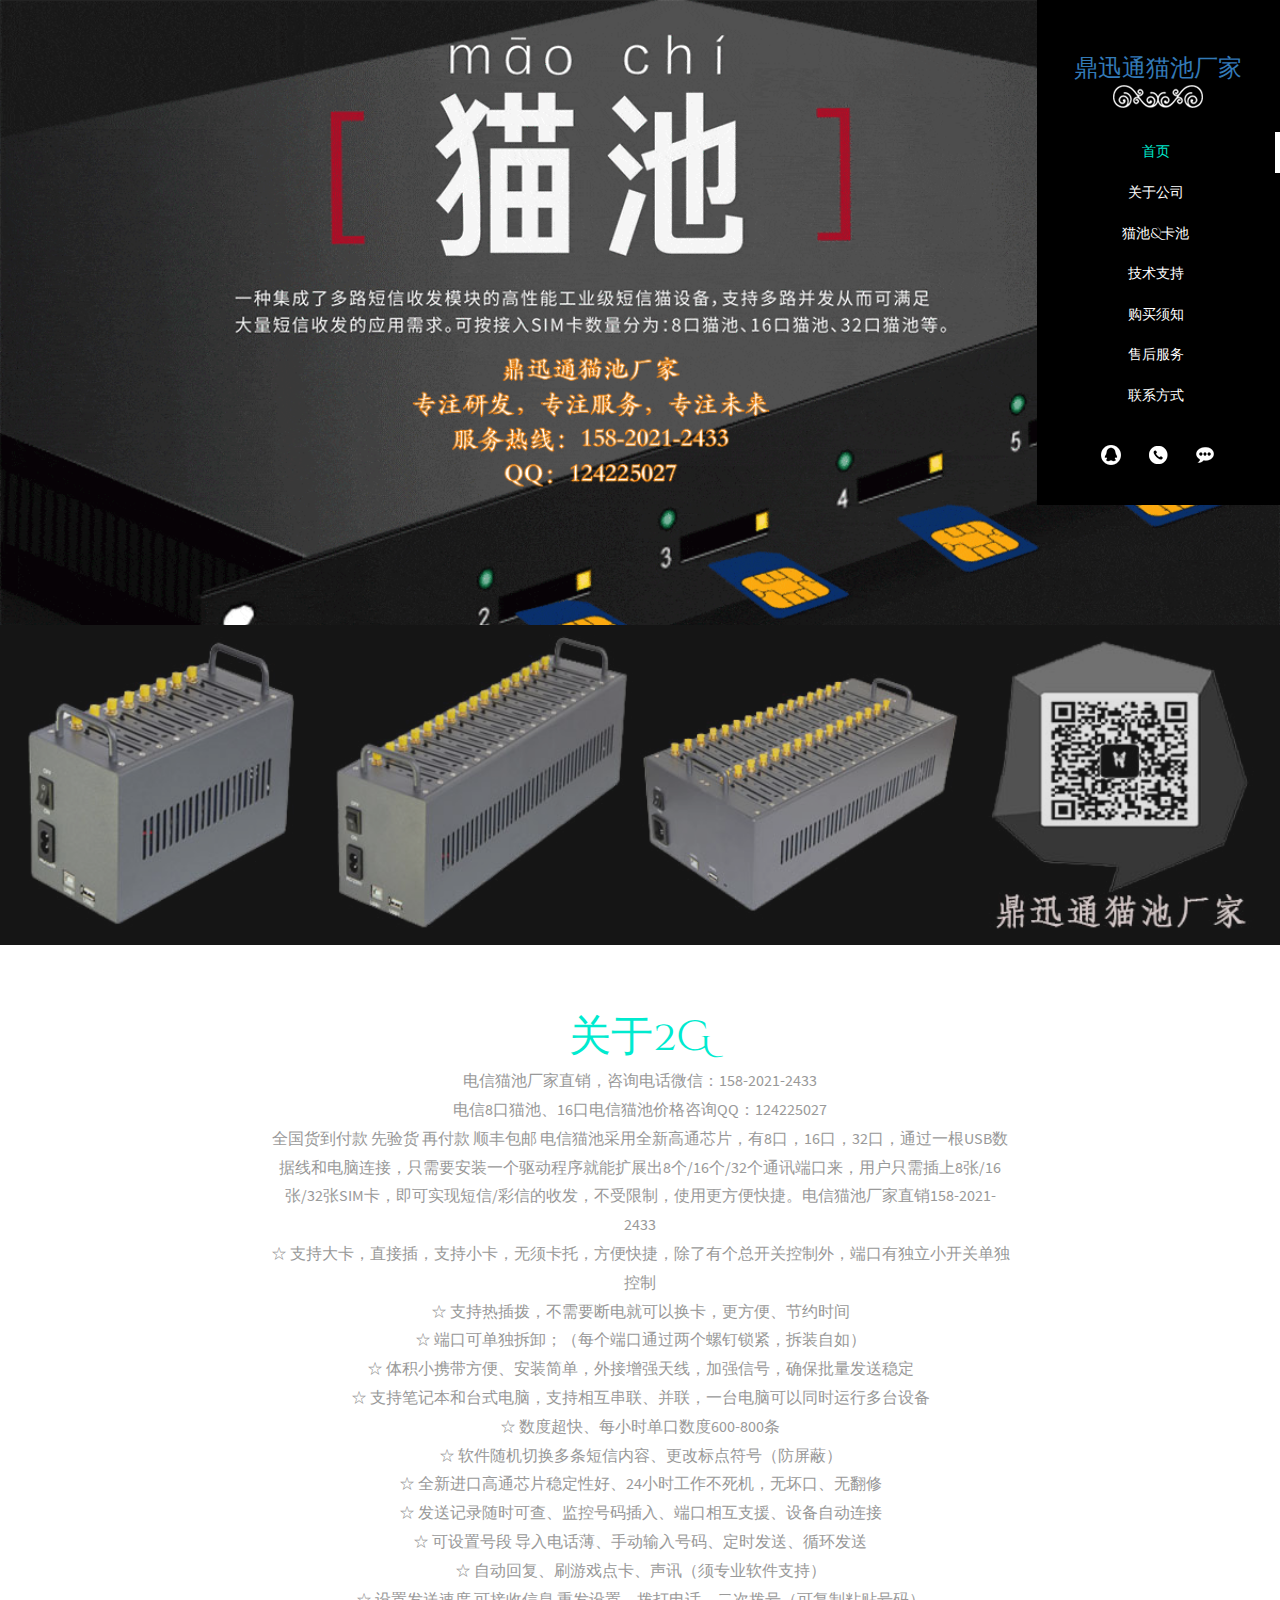
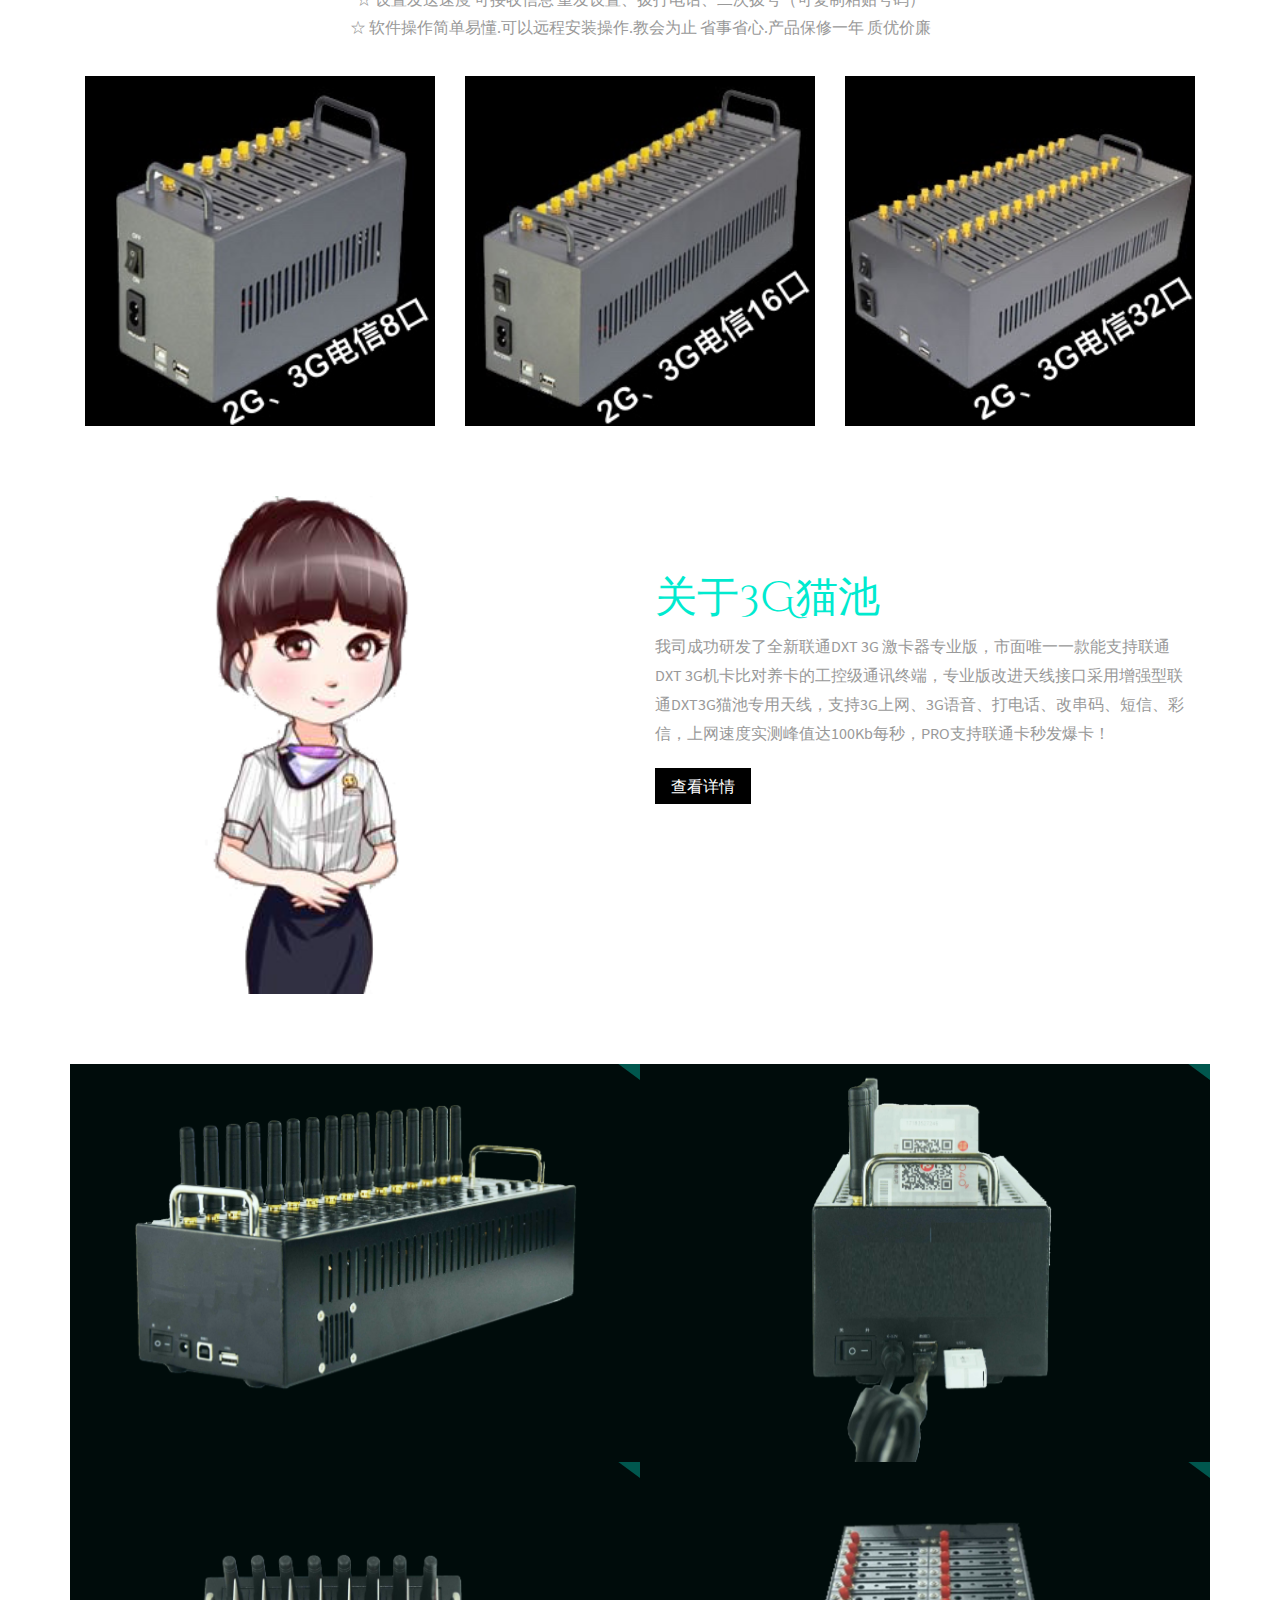
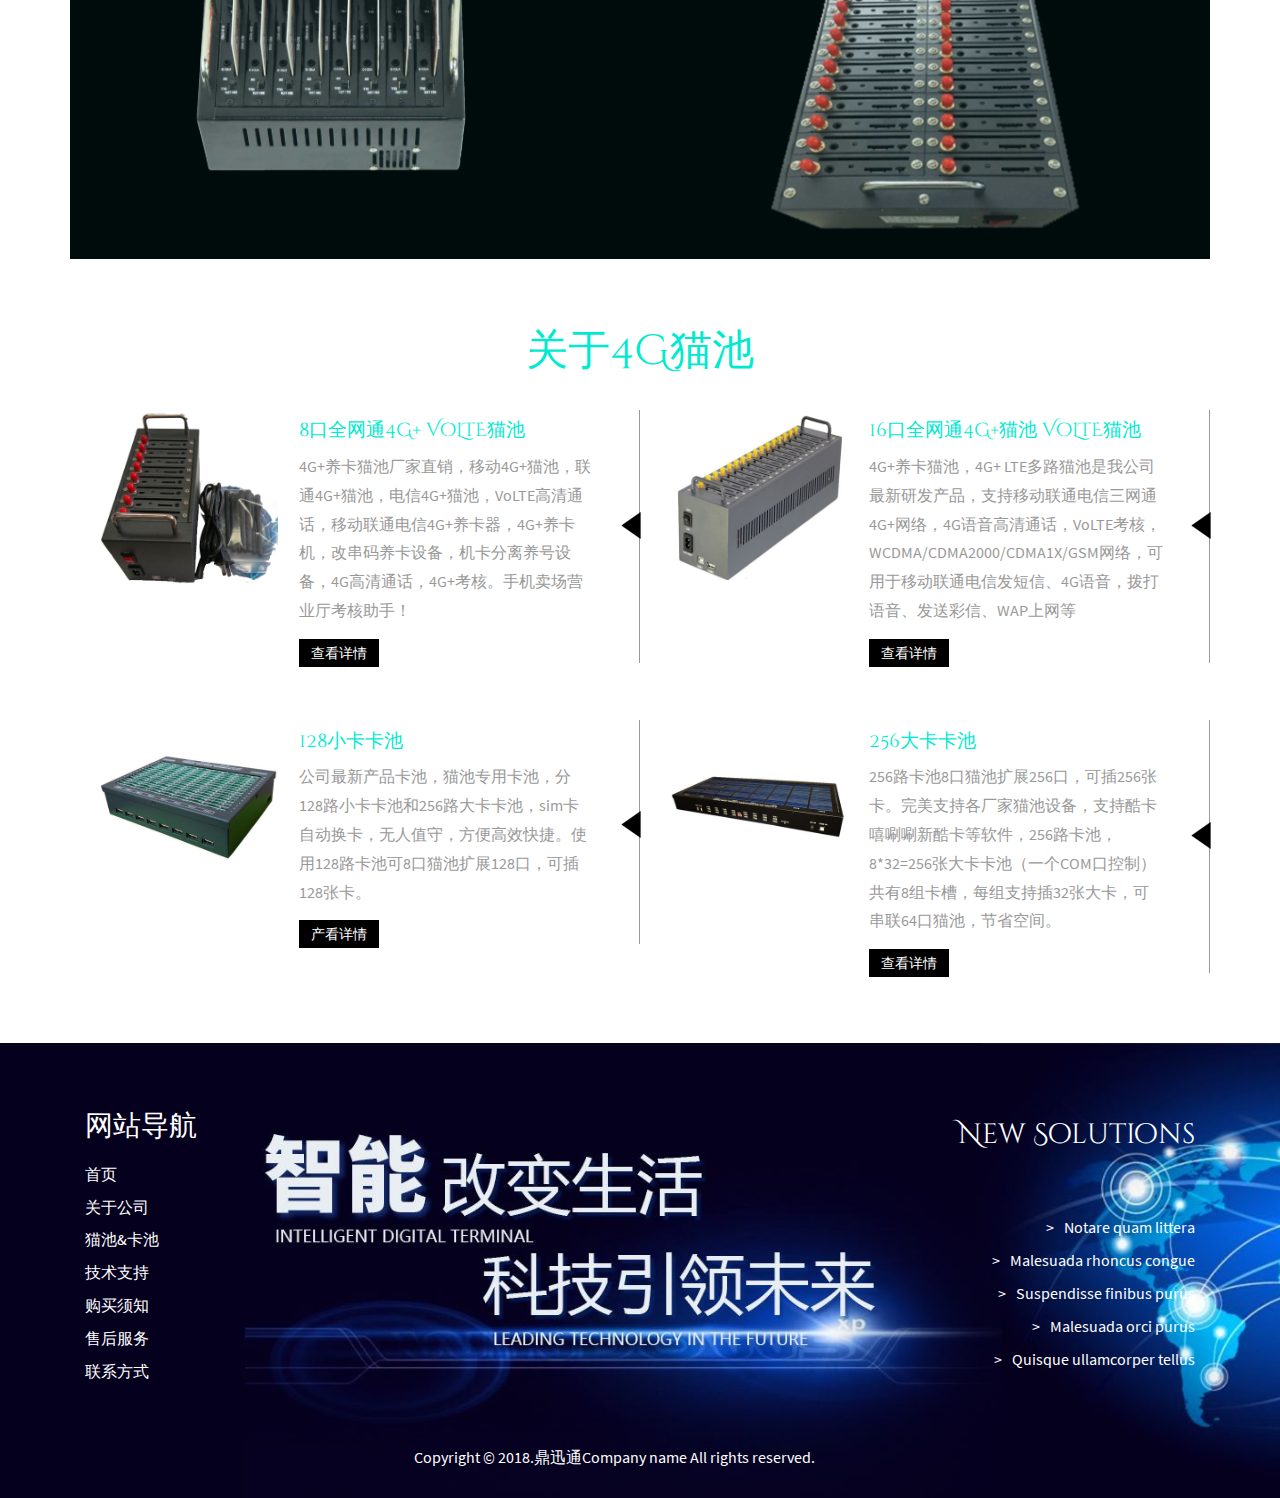
==== index.html @ 61b16454 "first commit" ====
<!DOCTYPE html>
<html>
<head>
<title>鼎迅通-首页</title>
<link rel="shortcut icon" href="images/cat.png" type="image/x-icon" />
<link href="css/bootstrap.css" type="text/css" rel="stylesheet" media="all">
<link href="css/style.css" type="text/css" rel="stylesheet" media="all">
<!--Custom-Theme-files-->
<meta name="viewport" content="width=device-width, initial-scale=1">
<meta http-equiv="Content-Type" content="text/html; charset=utf-8" />
<meta name="keywords" content="Charm Responsive web template, Bootstrap Web Templates, Flat Web Templates, Android Compatible web template, 
	Smartphone Compatible web template, free webdesigns for Nokia, Samsung, LG, SonyEricsson, Motorola web design" />
<script type="application/x-javascript"> addEventListener("load", function() { setTimeout(hideURLbar, 0); }, false); function hideURLbar(){ window.scrollTo(0,1); } </script>
<!--//Custom-Theme-files-->
<!--js-->
<script src="js/jquery-1.11.1.min.js"></script> 
<!--//js-->
<!--start-smoth-scrolling-->
<script type="text/javascript" src="js/move-top.js"></script>
<script type="text/javascript" src="js/easing.js"></script>
<script type="text/javascript">
			jQuery(document).ready(function($) {
				$(".scroll").click(function(event){		
					event.preventDefault();
					$('html,body').animate({scrollTop:$(this.hash).offset().top},1000);
				});
			});
		</script>
<!--start-smoth-scrolling-->
</head>
<body>
	<!--banner-starts-->
	<div class="banner" id="home">
		<!--header-->		
		<div class="header">
				<div class="logo">
					<h3><a href="index.html">鼎迅通猫池厂家<br><img src="images/d.png" alt="" /></a></h3>
					
				</div>
				<div class="navigation">
					<span class="menu"></span> 
					<ul class="navig">
						<li class="active"><a href="index.html"  class="active">首页</a></li>
						<li><a href="about.html">关于公司</a></li>
						<li><a href="modem2g.html">猫池&卡池</a></li>
						<li><a href="skill.html">技术支持</a></li>
						<li><a href="buy.html">购买须知</a></li>
						<li><a href="sales.html">售后服务</a></li>
						<li><a href="contact.html">联系方式</a></li>
					</ul>
				</div>
				<div class="clearfix"></div>
				<div class="social">
					<ul>
						<li><a href="http://wpa.qq.com/msgrd?v=3&uin=124225027&site=qq&menu=yes"><span class="fb"></span></a></li>
						<li><a href="tel:15820212433"><span class="twit"></span></a></li>
						<li><a href="sms:15820212433"><span class="google"></span></a></li>
					</ul>
				</div>
		</div>
		<!--//header-->
	</div>
	<!--banner-starts-->
	<!--script-for-menu-->
		<script>
			$("span.menu").click(function(){
				$(" ul.navig").slideToggle("slow" , function(){
				});
			});
		</script>
	<!--script-for-menu-->
	<!--bnr-starts-->
	<div class="bnr grid">
		<div class="col-md-3 bnr-left">
			<figure class="effect-oscar">
				<img src="images/b1.jpg" alt=""/>
				<figcaption>
					<h3>移动联通8口猫池</h3>
					<p>DXT猫池 8口猫池是我公司自主发产品，采用全新MTK芯片模块，质量超稳定，无坏口，零返修，可7*24小时全天候工作，支持移动联通2G/3G/4G卡，支持改串码功能，完美支持酷卡嘻唰唰叮叮摩卡等自消费sp业务软件。可用于移动联通收发短信、拨打语音、发送彩信、WAP上网、改串码等功能，刷钻，注册小号，接发验证码，网间通话等首先设备。支持卡池自动换卡。</p>
				</figcaption>			
			</figure>
		</div> 
		<div class="col-md-3 bnr-left">
			<figure class="effect-oscar">
				<img src="images/b6.jpg" alt=""/>
				<figcaption>
					<h3>移动联通16口猫池</h3>
					<p>DXT猫池 16口猫池是我公司自主发产品，采用全新MTK芯片模块，质量超稳定，无坏口，零返修，可7*24小时全天候工作，支持移动联通2G/3G/4G卡，支持改串码功能，完美支持酷卡嘻唰唰叮叮摩卡等自消费sp业务软件。可用于移动联通收发短信、拨打语音、发送彩信、WAP上网、改串码等功能，刷钻，注册小号，接发验证码，网间通话等首先设备。支持卡池自动换卡。</p>
				</figcaption>			
			</figure>
		</div>
		<div class="col-md-3 bnr-left">
			<figure class="effect-oscar">
				<img src="images/b3.jpg" alt=""/>
				<figcaption>
					<h3>移动联通32口猫池</h3>
					<p>DXT猫池 32口猫池是我公司自主发产品，采用全新MTK芯片模块，质量超稳定，无坏口，零返修，可7*24小时全天候工作，支持移动联通2G/3G/4G卡，支持改串码功能，完美支持酷卡嘻唰唰叮叮摩卡等自消费sp业务软件。可用于移动联通收发短信、拨打语音、发送彩信、WAP上网、改串码等功能，刷钻，注册小号，接发验证码，网间通话等首先设备。支持卡池自动换卡。</p>
				</figcaption>			
			</figure>
		</div>
		<div class="col-md-3 bnr-left">
			<figure class="effect-oscar">
				<img src="images/b5.jpg" alt=""/>
				<figcaption>
					<h3>鼎迅通猫池厂家</h3>
					<p>QQ：124225027 <br>
						phone：158-2021-2433（微信同号）
					</p>
				</figcaption>			
			</figure>
		</div>
		<div class="clearfix"></div>
	</div>
	<!--bnr-end-->
	<!--welcome-starts-->
	<div class="welcome">
		<div class="container">
			<div class="welcomr-top heading">
				<h2>关于2G</h2>
				<p>    电信猫池厂家直销，咨询电话微信：158-2021-2433   <br>
				电信8口猫池、16口电信猫池价格咨询QQ：124225027 <br>
				全国货到付款 先验货 再付款 顺丰包邮

				电信猫池采用全新高通芯片，有8口，16口，32口，通过一根USB数据线和电脑连接，只需要安装一个驱动程序就能扩展出8个/16个/32个通讯端口来，用户只需插上8张/16张/32张SIM卡，即可实现短信/彩信的收发，不受限制，使用更方便快捷。电信猫池厂家直销158-2021-2433 <br>

				☆ 支持大卡，直接插，支持小卡，无须卡托，方便快捷，除了有个总开关控制外，端口有独立小开关单独控制<br>
				☆ 支持热插拨，不需要断电就可以换卡，更方便、节约时间<br>

				☆ 端口可单独拆卸；（每个端口通过两个螺钉锁紧，拆装自如）<br>

				☆ 体积小携带方便、安装简单，外接增强天线，加强信号，确保批量发送稳定<br>

				☆ 支持笔记本和台式电脑，支持相互串联、并联，一台电脑可以同时运行多台设备<br>

				☆ 数度超快、每小时单口数度600-800条<br>

				☆ 软件随机切换多条短信内容、更改标点符号（防屏蔽）<br>

				☆ 全新进口高通芯片稳定性好、24小时工作不死机，无坏口、无翻修<br>

				☆ 发送记录随时可查、监控号码插入、端口相互支援、设备自动连接<br>

				☆ 可设置号段 导入电话薄、手动输入号码、定时发送、循环发送<br>

				☆ 自动回复、刷游戏点卡、声讯（须专业软件支持）<br>

				☆ 设置发送速度 可接收信息 重发设置、拨打电话、二次拨号（可复制粘贴号码）<br>

				☆ 软件操作简单易懂.可以远程安装操作.教会为止 省事省心.产品保修一年 质优价廉</p>
			</div>
			<div class="welcomr-bottom">
				<div class="col-md-4 welcome-left">
					<a href="modem2g.html" class="mask"><img class="zoom-img" src="images/w4.jpg" title="name" alt="" /></a>
				</div> 
				<div class="col-md-4 welcome-left">
					<a href="modem2g.html" class="mask"><img class="zoom-img" src="images/w2.jpg" title="name" alt="" /></a>
				</div>
				<div class="col-md-4 welcome-left">
					<a href="modem2g.html" class="mask"><img class="zoom-img" src="images/w3.jpg" title="name" alt="" /></a>
				</div>
				<div class="clearfix"></div>
			</div>
		</div>
	</div>
	<!--welcome-starts-->
	<div class="copyrights">Collect from <a href="http://www.cssmoban.com/" >企业网站模板</a></div>
	<!--fashion-starts-->
	<div class="fashion">
		<div class="container">
			<div class="fashion-top">
				<div class="col-md-6 fashion-left">
					<img src="images/g4.png" alt=""/>
				</div>
				<div class="col-md-6 fashion-right heading">
					<h3>关于3G猫池</h3>
					<p>我司成功研发了全新联通DXT 3G 激卡器专业版，市面唯一一款能支持联通DXT 3G机卡比对养卡的工控级通讯终端，专业版改进天线接口采用增强型联通DXT3G猫池专用天线，支持3G上网、3G语音、打电话、改串码、短信、彩信，上网速度实测峰值达100Kb每秒，PRO支持联通卡秒发爆卡！</p>
					<div class="f-btn">
						<a href="modem3g.html">查看详情</a>
					</div>
				</div>
				<div class="clearfix"></div>
			</div>
		</div>
	</div>
	<!--fashion-starts-->
	<!--profile-starts-->
	<div class="profile">
		<div class="container">
			<div class="profile-top grid">
				<div class="profile-one grid">
					<div class="col-md-6 profile-left">
						<a href="images/p1.jpg" rel="title" class="b-link-stripe b-animate-go  thickbox">
							<figure class="effect-apollo">				
								<img src="images/p1.jpg" alt="" />									
							<figcaption>
							</figcaption>									
							</figure>
						</a>
					</div>
					<div class="col-md-6 profile-left">
						<a href="images/p2.jpg" rel="title" class="b-link-stripe b-animate-go  thickbox">
							<figure class="effect-apollo">				
								<img src="images/p2.jpg" alt="" />		
							<figcaption>	
							</figcaption>									
							</figure>
						</a>
					</div>
					<div class="clearfix"></div>
				</div>
				<div class="profile-one">
					<div class="col-md-6 profile-left">
						<a href="images/p3.jpg" rel="title" class="b-link-stripe b-animate-go  thickbox">
							<figure class="effect-apollo">				
								<img src="images/p3.jpg" alt="" />		
							<figcaption>	
							</figcaption>									
							</figure>
						</a>
					</div>
					<div class="col-md-6 profile-left">
						<a href="images/p4.jpg" rel="title" class="b-link-stripe b-animate-go  thickbox">
							<figure class="effect-apollo">				
								<img src="images/p4.jpg" alt="" />		
							<figcaption>	
							</figcaption>									
							</figure>
						</a>
					</div>
					<div class="clearfix"></div>
				</div>
			</div>
		</div>
	</div>
	<!--profile-starts-->
	<!--gallery-end-->
	<script src="js/jquery.chocolat.js"></script>
		<link rel="stylesheet" href="css/chocolat.css" type="text/css" media="screen">
		<!--light-box-files -->
		<script type="text/javascript">
		$(function() {
			$('.profile-left a').Chocolat();
		});
		</script>
	<!--top-starts-->
	<!--add-starts-->
	<div class="add">
		<div class="container">
			<div class="add-top heading">
				<h3>关于4G猫池</h3>
			</div>
			<div class="add-bottom">
				<div class="add-one">
					<div class="col-md-6 add-left">
						<div class="ad-left">
							<a href="modem4g.html"><img src="images/add1.jpg" alt="" /></a>
						</div>
						<div class="ad-right">
							<a href="modem4g.html"><h4>8口全网通4G+ VoLTE猫池</h4></a>
							<p>4G+养卡猫池厂家直销，移动4G+猫池，联通4G+猫池，电信4G+猫池，VoLTE高清通话，移动联通电信4G+养卡器，4G+养卡机，改串码养卡设备，机卡分离养号设备，4G高清通话，4G+考核。手机卖场营业厅考核助手！</p>
							<div class="ad-btn">
								<a href="modem4g.html">查看详情</a>
							</div>
							<span></span>
						</div>
						<div class="clearfix"></div>
					</div>
					<div class="col-md-6 add-left">
						<div class="ad-left">
							<a href="modem4g.html"><img src="images/add2.jpg" alt="" /></a>
						</div>
						<div class="ad-right">
							<a href="modem4g.html"><h4>16口全网通4G+猫池 VoLTE猫池</h4></a>
							<p>4G+养卡猫池，4G+ LTE多路猫池是我公司最新研发产品，支持移动联通电信三网通4G+网络，4G语音高清通话，VoLTE考核，WCDMA/CDMA2000/CDMA1X/GSM网络，可用于移动联通电信发短信、4G语音，拨打语音、发送彩信、WAP上网等</p>
							<div class="ad-btn">
								<a href="modem4g.html">查看详情</a>
							</div>
							<span></span>
						</div>
						<div class="clearfix"></div>
					</div>
					<div class="clearfix"></div>
				</div>
				<div class="add-two">
					<div class="col-md-6 add-left">
						<div class="ad-left">
							<a href="single.html"><img src="images/add3.jpg" alt="" /></a>
						</div>
						<div class="ad-right">
							<a href="single.html"><h4>128小卡卡池</h4></a>
							<p>公司最新产品卡池，猫池专用卡池，分128路小卡卡池和256路大卡卡池，sim卡自动换卡，无人值守，方便高效快捷。使用128路卡池可8口猫池扩展128口，可插128张卡。</p>
							<div class="ad-btn">
								<a href="single.html">产看详情</a>
							</div>
							<span></span>
						</div>
						<div class="clearfix"></div>
					</div>
					<div class="col-md-6 add-left">
						<div class="ad-left">
							<a href="single.html"><img src="images/add4.jpg" alt="" /></a>
						</div>
						<div class="ad-right">
							<a href="single.html"><h4>256大卡卡池</h4></a>
							<p>256路卡池8口猫池扩展256口，可插256张卡。完美支持各厂家猫池设备，支持酷卡嘻唰唰新酷卡等软件，256路卡池，8*32=256张大卡卡池（一个COM口控制）共有8组卡槽，每组支持插32张大卡，可串联64口猫池，节省空间。</p>
							<div class="ad-btn">
								<a href="single.html">查看详情</a>
							</div>
							<span></span>
						</div>
						<div class="clearfix"></div>
					</div>
					<div class="clearfix"></div>
				</div>
			</div>
		</div>
	</div>
	<!--add-end-->
	<!--footer-starts-->
	<div class="footer">
		<div class="container">
			<div class="footer-main">
				<div class="col-md-3 footer-left">
					<h4>网站导航</h4>
					<ul>
						<li><a href="index.html">首页</a></li>
						<li><a href="about.html">关于公司</a></li>
						<li><a href="modem2g.html">猫池&卡池</a></li>
						<li><a href="skill.html">技术支持</a></li>
						<li><a href="buy.html">购买须知</a></li>
						<li><a href="sales.html">售后服务</a></li>
						<li><a href="contact.html">联系方式</a></li>
					</ul>
				</div>
				<div class="col-md-9 footer-left  ft-right">
					<h4>New Solutions</h4>
					<ul>
						<li><a href="#"><span>> </span>Notare quam littera</a></li>
						<li><a href="#"><span>> </span>Malesuada rhoncus congue</a></li>
						<li><a href="#"><span>> </span>Suspendisse finibus purus</a></li>
						<li><a href="#"><span>> </span>Malesuada orci purus</a></li>
						<li><a href="#"><span>> </span>Quisque ullamcorper tellus</a></li>
					</ul>
				</div>
				<div class="clearfix"></div>
			</div>
			<div class="footer-text">
				<!-- <div class="col-md-6 ft-left">
					<form>
						<input type="text" value="Enter Your Email" onfocus="this.value = '';" onblur="if (this.value == '') {this.value = 'Enter Your Email';}">
						<input type="submit" value="Subscribe">
					</form>
				</div> -->
				<div class="col-md-8 ft-right">
					<p>Copyright &copy; 2018.鼎迅通Company name All rights reserved. </p>
				</div>
				<div class="clearfix"></div>
			</div>
		</div>
		<script type="text/javascript">
									$(document).ready(function() {
										/*
										var defaults = {
								  			containerID: 'toTop', // fading element id
											containerHoverID: 'toTopHover', // fading element hover id
											scrollSpeed: 1200,
											easingType: 'linear' 
								 		};
										*/
										
										$().UItoTop({ easingType: 'easeOutQuart' });
										
									});
								</script>
		<a href="#home" id="toTop" class="scroll" style="display: block;"> <span id="toTopHover" style="opacity: 1;"> </span></a>
	</div>
	<!--footer-end-->
</body>
</html>
---- css/style.css ----
body{
	margin:0;
	font-family: 'SourceSansPro-Regular';
}
@font-face {
    font-family: 'Niconne-Regular';
    src: url(../fonts/Niconne-Regular.ttf) format('truetype');
}
@font-face {
    font-family: 'CinzelDecorative-Regular';
    src: url(../fonts/CinzelDecorative-Regular.ttf) format('truetype');
}
@font-face {
    font-family: 'SourceSansPro-Regular';
    src: url(../fonts/SourceSansPro-Regular.ttf) format('truetype');
}
body a{
	transition: 0.5s all ease;
	-webkit-transition: 0.5s all ease;
	-moz-transition: 0.5s all ease;
	-o-transition: 0.5s all ease;
	-ms-transition: 0.5s all ease;
}
p{
	margin:0;
}
ul,label{
	margin:0;
	padding:0;
}
body a:hover{
	text-decoration:none;
}
/*--header-starts--*/
.header {
    width: 16%;
    text-align: center;
    float: right;
    background: #000;
    padding: 40px 0;
}
ul.navig {
    padding: 0;
    margin-top: 10%;
}
ul.navig li span {
	color: #fff;
	margin: 0 15px;
	font-size: 16px;
}
ul.navig li {
    display: block;
    padding: 14px 0;
	border-right: 5px solid #000;
}
ul.navig li:hover,ul.navig li.active{
	border-right: 5px solid #fff;
	transition: 0.5s all ease;
	-webkit-transition: 0.5s all ease;
	-moz-transition: 0.5s all ease;
	-o-transition: 0.5s all ease;
	-ms-transition: 0.5s all ease;
}
ul.navig li a {
    font-size: 1.07em;
    color: #fff;
    text-decoration: none;
	font-family: 'CinzelDecorative-Regular';
	display: block;
}
ul.navig li a:hover,ul.navig li a.active {
	color:#00eacf;
}
ul.navig li a:hover  ul.navig li a:after{
	display: block;
	color:#00eacf;
}
@media (max-width: 768px){
span.menu:before {
	content: url(../images/menu.png);
	cursor: pointer;	
	height:32px;
}
.header {
    padding: 20px 0px 0 0;
}
ul.navig li.plan:hover ul.sub-nav{
	display:none;
}
ul.navig {
	width: 11%;
	float: right;
	margin:0;
}
ul.navig{
	display:none;
}
ul.navig li {
	font-size: 12px;
	display:inline-block;
	width: 100%;
	margin:0;
}
ul.navig li a {
	width: 100%;
	font-weight: 600;
	display: block;
	color: rgba(64, 63, 69, 1);
}
span.menu {
	display: block;
	float: right;
	margin: 0px 0px 0 0;
}
ul.navig {
    margin-top: 6%;
    z-index: 999;
    position: absolute;
    width: 96%;
    text-align: center;
    left: 2%;
    background: rgba(255, 255, 255, 0.97);
}
.navigation {
    height: 0px;
    padding: 0px 0px 0em;
    margin: 11% 41% 0 0;
}
}
.social {
    margin-top: 35px;
    text-align: center;
}
.social ul{
	padding:0;
}
.social ul li{
	list-style:none;
	display:inline-block;
	margin: 0 12px;
}
.social ul li a span {
    background: url(../images/social.png) no-repeat;
    width: 20px;
    height: 20px;
    display: block;
}
.social ul li a span:hover{
    transform: rotatey(360deg);
    -webkit-transform: rotatey(360deg);
    -moz-transform: rotatey(360deg);
    -o-transform: rotatey(360deg);
    -ms-transform: rotatey(360deg);
    transition: 0.5s all ease;
    -webkit-transition: 0.5s all ease;
    -moz-transition: 0.5s all ease;
    -o-transition: 0.5s all ease;
    -ms-transition: 0.5s all ease;
}
.social ul li a span.fb{
	background-position:0px 0px;
}
.social ul li a span.twit{
	background-position:-20px 0px;
}
.social ul li a span.google{
	background-position:-40px 0px;
}
/*--header-end--*/
/*--banner-starts--*/
.banner{
	background:url(../images/bnr.gif) no-repeat 0px 0px;
	background-size:cover;
	-webkit-background-size:cover;
	-moz-background-size:cover;
	-o-background-size:cover;
	-ms-background-size:cover;
	min-height:770px;
}
.logo h1{
	margin:0;
}
.logo h1 a {
    font-size: 1.8em;
    color: #fff;
    font-family: 'Niconne-Regular';
	text-decoration:none;
}
.logo h1 a img {
    display: block;
    margin: 0 auto;
}
/*--banner-end--*/
/*--bnr-starts--*/
.bnr-left img{
	width:100%;
}
.bnr-left{
	padding:0;
}
/*---------------*/
/***** Oscar *****/
/*---------------*/
figure.effect-oscar {	
}
figure.effect-oscar img {
	opacity: 0.9;
	-webkit-transition: opacity 0.35s;
	transition: opacity 0.35s;
}
figure.effect-oscar figcaption {
    padding: 3em 2em;
    background: none;
    -webkit-transition: background-color 0.35s;
    transition: background-color 0.35s;
}
figure.effect-oscar figcaption::before {
	position: absolute;
	top: 30px;
	right: 30px;
	bottom: 30px;
	left: 30px;
	border: 1px solid #fff;
	content: '';
}
figure.effect-oscar h3 {
	margin: 0;
	-webkit-transition: -webkit-transform 0.35s;
	transition: transform 0.35s;
	-webkit-transform: translate3d(0,100%,0);
	transform: translate3d(0,100%,0);
	opacity: 0;
}
figure.effect-oscar figcaption::before,
figure.effect-oscar p {
	opacity: 0;
	-webkit-transition: opacity 0.35s, -webkit-transform 0.35s;
	transition: opacity 0.35s, transform 0.35s;
	-webkit-transform: scale(0);
	transform: scale(0);
}
figure.effect-oscar:hover h3 {
	-webkit-transform: translate3d(0,0,0);
	transform: translate3d(0,0,0);
	opacity: 1;
}
figure.effect-oscar:hover figcaption::before,
figure.effect-oscar:hover p {
	opacity: 1;
	-webkit-transform: scale(1);
	transform: scale(1);
}
figure.effect-oscar:hover figcaption {
	background-color: rgba(58,52,42,0);
}
figure.effect-oscar:hover img {
	opacity: 0.4;
}
/* Common style */
.grid figure {
	position: relative;
	float: left;
	overflow: hidden;
	background: rgba(0, 0, 0, 0.59);
	text-align: center;
	cursor: pointer;
}

.grid figure img {
	position: relative;
	display: block;
	min-height: 100%;
	max-width: 100%;
	opacity: 0.8;
}

.grid figure figcaption {
	padding: 2em;
	color: #fff;
	font-size: 1.25em;
	-webkit-backface-visibility: hidden;
	backface-visibility: hidden;
}

.grid figure figcaption::before,
.grid figure figcaption::after {
	
}

.grid figure figcaption,
.grid figure figcaption > a {
	position: absolute;
	top: 0;
	left: 0;
	width: 100%;
	height: 100%;
}
.copyrights{
	text-indent:-9999px;
	height:0;
	line-height:0;
	font-size:0;
	overflow:hidden;
}
/* Anchor will cover the whole item by default */
/* For some effects it will show as a button */
.grid figure figcaption > a {
	z-index: 1000;
	text-indent: 200%;
	white-space: nowrap;
	font-size: 0;
	opacity: 0;
}
.grid figure h3 {
    font-size: 1.5em;
    margin: 11% 0 0 0;
}
.grid figure h3 span {
	font-weight: 800;
}
.grid figure p {
    font-size: 16px;
    margin-top: 3px;
}
/*--bnr-end--*/
/*--welcome-starts--*/
.welcome {
    padding-top: 6em;
}
.welcomr-top{
	text-align:center;
}
.heading h3,.heading h2{
	font-size:3.2em;
	color:#00eacf;
	margin:0;
	font-family: 'CinzelDecorative-Regular';
}
.welcomr-top p,.services-top  p,.blog-top p {
    font-size: 16px;
    line-height: 1.8em;
    margin: 10px auto 0;
    width: 70%;
    color: #999;
}
.welcomr-bottom{
	margin-top:4%;
}
.welcome-left img{
	width:100%;
}
img.zoom-img {
    -webkit-transform: scale(1, 1);
    -webkit-transition-timing-function: ease-out;
    -webkit-transition-duration: 250ms;
    -moz-transform: scale(1, 1);
    -moz-transition-timing-function: ease-out;
    -moz-transition-duration: 250ms;
}
img.zoom-img:hover {
    -webkit-transform: scale(1.12);
    -webkit-transition-timing-function: ease-out;
    -webkit-transition-duration: 700ms;
    -moz-transform: scale(1.12);
    -moz-transition-timing-function: ease-out;
    -moz-transition-duration: 700ms;
    overflow: hidden;
	cursor:pointer;
}
a.mask {
	text-decoration: none;
	overflow: hidden;
	display: block;
}
/*--welcome-end--*/
/*--fashion-starts--*/
.fashion{
	padding:6em 0px;
}
.fashion-right p{
	font-size: 16px;
    line-height: 1.8em;
    margin-top: 10px;
    color: #999;
}
.f-btn{
	margin-top:28px;
}
.f-btn a {
    color: #fff;
    padding: 8px 16px;
    background: #000;
    font-size: 16px;
}
.f-btn a:hover{
	background:#00eacf;
}
.fashion-right{
    margin-top: 8%;
}
/*--fashion-end--*/
/*--profile-starts--*/
.profile-left{
	padding:0;
}
.profile-left img{
	width:100%;
}
/*-----------------*/
/***** Apollo *****/
/*-----------------*/
figure.effect-apollo {
	background: #00eacf;
}
figure.effect-apollo img {
	opacity: 0.95;
	-webkit-transition: opacity 0.35s, -webkit-transform 0.35s;
	transition: opacity 0.35s, transform 0.35s;
	-webkit-transform: scale3d(1.05,1.05,1);
	transform: scale3d(1.05,1.05,1);
}
figure.effect-apollo figcaption::before {
	position: absolute;
	top: 0;
	left: 0;
	width: 100%;
	height: 100%;
	background: rgba(0, 234, 207, 0.34);
	content: '';
	-webkit-transition: -webkit-transform 0.6s;
	transition: transform 0.6s;
	-webkit-transform: scale3d(1.9,1.4,1) rotate3d(0,0,1,45deg) translate3d(0,-100%,0);
	transform: scale3d(1.9,1.4,1) rotate3d(0,0,1,45deg) translate3d(0,-100%,0);
}
figure.effect-apollo p {
	position: absolute;
	right: 0;
	bottom: 0;
	margin: 1em;
	padding: 0 1em;
	max-width: 150px;
	border-right: 4px solid #fff;
	text-align: right;
	opacity: 0;
	-webkit-transition: opacity 0.35s;
	transition: opacity 0.35s;
}
figure.effect-apollo h2 {
	text-align: left;
}
figure.effect-apollo:hover img {
	opacity: 0.6;
	-webkit-transform: scale3d(1,1,1);
	transform: scale3d(1,1,1);
}
figure.effect-apollo:hover figcaption::before {
	-webkit-transform: scale3d(1.9,1.4,1) rotate3d(0,0,1,45deg) translate3d(0,100%,0);
	transform: scale3d(1.9,1.4,1) rotate3d(0,0,1,45deg) translate3d(0,100%,0);
}
figure.effect-apollo:hover p {
	opacity: 1;
	-webkit-transition-delay: 0.1s;
	transition-delay: 0.1s;
}
/*-----------------*/
/*--Common-style--*/
/* Anchor will cover the whole item by default */
/* For some effects it will show as a button */
.grid figure {
    position: relative;
    float: left;
    overflow: hidden;
    width: 100%;
    height: auto;
    text-align: center;
    cursor: pointer;
}
.grid {
    position: relative;
    clear: both;
    margin: 0 auto;
    list-style: none;
    text-align: center;
}
/*--profile-end--*/
/*--footer-starts--*/
.footer {
    background: url(../images/f-banner.jpg) no-repeat;
    background-size:cover;
	-webkit-background-size:cover;
	-moz-background-size:cover;
	-o-background-size:cover;
	-ms-background-size:cover;
    min-height: 550px;
}
.ft-left{
	text-align:left;
}
.ft-right {
    text-align: right;
    margin-top: 8px;
}
.footer-text {
    margin-top: 8%;
}
.footer-main {
    margin-top: 8%;
}
.ft-left input[type="text"] {
    width: 70%;
    color: #fff;
    background: none;
    padding: 9px 10px;
    outline: none;
    border: 1px solid #fff;
    font-size: 12px;
}
.ft-left form input[type=submit] {
    color: #fff;
    padding: 7px 20px;
    font-size: 14px;
    cursor: pointer;
    border: 1px solid #00eacf;
    margin-left: 10px;
    outline: none;
    background: #00eacf;
}
.ft-left form input[type=submit]:hover {
    background: #fff;
    border: 1px double #fff;
    color: #00eacf;
    transition: 0.5s all ease;
    -webkit-transition: 0.5s all ease;
    -moz-transition: 0.5s all ease;
    -o-transition: 0.5s all ease;
    -ms-transition: 0.5s all ease;
}
.ft-right p{
	font-size:16px;
	color:#fff;
}
.ft-right p a{
	color:#fff;
}
.ft-right p a:hover{
	text-decoration:none;
	color:#00eacf;
}
.footer-left h4{
	font-size:2.1em;
    color: #fff;
    margin: 0;
    font-family: 'CinzelDecorative-Regular';
}
.footer-left ul {
    padding: 0;
    margin-top: 12%;
}
.footer-left ul li{
	list-style:none;
	margin-bottom:10px;
}
.footer-left ul li a {
    font-size: 16px;
    color: #fff;
}
.footer-left ul li a:hover{
	color: #00eacf;
}
.footer-left ul li a span{
	margin-right:7px;
}
.f-left{
	width:33.3%;
	float:left;
	padding:2px;
}
.flickr{
	background:#fff;
	margin-top:5%;
}
.f-left img{
	width:100%;
}
/*--footer-end--*/
/*--add-starts--*/
.add{
	padding:6em 0px;
}
.add-top{
	text-align:center;
}
.add-bottom{
	margin-top:4%;
}
.ad-left{
	width:35%;
	float:left;
}
.ad-right {
    width: 61%;
    float: right;
    margin-top: 2.3%;
}
.add-left {
    border-right: 1px solid #999;
    position: relative;
    padding: 0 30px;
}
.add-left:hover  .ad-right span{
	background-position:-22px 0px;
}
.ad-right span {
    position: absolute;
    right: -3px;
    top: 40%;
    background: url(../images/s-arw.png) no-repeat;
    width: 22px;
    height: 29px;
    display: block;
}
.ad-left img{
	width:100%;
}
.ad-right h4 {
    font-size: 1.4em;
    color: #00eacf;
    margin: 0;
    font-family: 'CinzelDecorative-Regular';
}
.ad-right h4:hover{
	color:#000;
	transition: 0.5s all ease;
	-webkit-transition: 0.5s all ease;
	-moz-transition: 0.5s all ease;
	-o-transition: 0.5s all ease;
	-ms-transition: 0.5s all ease;
}
.ad-right p{
	font-size: 16px;
    line-height: 1.8em;
    margin-top: 10px;
    color: #999;
	width: 95%;
}
.ad-btn {
    margin-top: 18px;
}
.ad-btn a {
    color: #fff;
    padding: 5px 12px;
    background: #000;
    font-size: 14px;
}
.ad-btn a:hover{
	background:#00eacf;
	transition: 0.5s all ease;
	-webkit-transition: 0.5s all ease;
	-moz-transition: 0.5s all ease;
	-o-transition: 0.5s all ease;
	-ms-transition: 0.5s all ease;
	text-decoration:none;
}
.add-two{
	margin-top:5%;
}
/*--add-end--*/
/*--gallery-starts--*/
.gallery{
	padding:6em 0px;
}
.gallery-top{
	text-align:center;
}
.g-left img,.g-right img{
	width:100%;
}
.g-left,.g-right{
	padding:0 2px;
}
.gallery-bottom{
	margin-top:4%;
}
.g-2,.g1{
	padding-top: 4px;
}
/*--gallery-end--*/
/*--contact-starts--*/
.contact{
	padding:6em 0px;
}
.contact-top{
	text-align:center;
}
.contact-bottom input[type="text"], .contact-bottom textarea {
    margin-bottom: 15px;
    color: #999;
    background: none;
    padding: 10px 10px;
    outline: none;
    border: 1px solid #C7C5C5;
    font-size: 14px;
}
.contact-bottom input[type="text"]:nth-child(1), .contact-bottom input[type="text"]:nth-child(2) {
    width: 48.99%;
}
.contact-bottom input[type="text"]:nth-child(1) {
    margin-right: 10px;
}
.contact-bottom textarea {
    resize: none;
    height: 10.4em;
    width: 100%;
}
.contact-bottom input[type="text"]:nth-child(3) {
    width: 100%;
}
.submit-btn input[type=submit], .submit-btn input[type=reset] {
    color: #fff;
    padding: 7px 30px;
    font-size: 16px;
    cursor: pointer;
    margin: 15px 5px 0 5px;
    border: none;
    background: #000;
    outline: none;
}
.submit-btn input[type=submit]:hover,.submit-btn input[type=reset]:hover  {
    background: #00eacf;
    transition: 0.5s all ease;
    -webkit-transition: 0.5s all ease;
    -moz-transition: 0.5s all ease;
    -o-transition: 0.5s all ease;
    -ms-transition: 0.5s all ease;
}
.submit-btn {
    text-align: center;
}
.map iframe{
	width:100%;
	height:400px;
}
.grid-address{
	padding: 2em 0 0;
}
.contact-in p {
  	font-size: 16px;
  	color: #A1A1A1;
  	line-height: 1.8em;
}
.address-grid h5{
	color:#00EACF;
	font-size:1.7em;
	margin:0.5em 0;
	font-family: 'CinzelDecorative-Regular';
}
.address-grid a{
	font-size: 1em;
  	color: #A1A1A1;
  	line-height: 1.8em;
  	text-decoration: none;
}
.address-grid a:hover{
	color:#00EACF;
}
.contact-in h3 {
    color: #00EACF;
    font-size: 2em;
    margin: 0 0 0.4em;
    font-family: 'CinzelDecorative-Regular';
}
.contact-top-top {
    margin-top: 5%;
}
/*--contact-end--*/
/*--typo-start--*/
.pages {
	padding: 6em 0px;
}
.headdings, .Buttons, .progress-bars, .alerts, .bread-crumbs, .pagenatin, .appearance, .distracted {
	padding: 2em 0;
}
h3.ghj {
    font-size: 2em;
	margin: 0 0 1em 0;
	color: #00eacf;
    font-family: 'CinzelDecorative-Regular';
}
.pages-top{
	text-align:center;
}
.typo-bottom{
	margin-top:4%;
}
.table tr th {
    width: 50%;
}
/*--typo-end--*/
/*--about-starts--*/
.about{
	padding:6em 0px;
}
.about-top{
	text-align:center;
}
.about-bottom,.services-bottom,.team-bottom {
	margin-top:4%;	
}
.services-top{
	text-align:center;
}
.services-left ul{
	padding:0;
}
.services-left ul li{
	list-style:none;
	margin-bottom:6px;
}
.services-left ul li a{
	font-size: 16px;
    color: #999;
}
.services-left ul li a:hover{
	text-decoration:none;
	color:#00eacf;
}
.services-left ul li a span {
    margin-right: 7px;
}
.team{
	padding:6em 0px;
}
.team {
    padding-bottom: 0 !important;
}
.team-top{
	text-align:center;
}
.view-fifth img {
   -webkit-transition: all 0.3s ease-in-out;
   -moz-transition: all 0.3s ease-in-out;
   -o-transition: all 0.3s ease-in-out;
   -ms-transition: all 0.3s ease-in-out;
   transition: all 0.3s ease-in-out;
   width: 100%;
}
.view-fifth .mask {
   background-color: #000;
   -webkit-transform: translateX(-300px);
   -moz-transform: translateX(-300px);
   -o-transform: translateX(-300px);
   -ms-transform: translateX(-300px);
   transform: translateX(-300px);
   -ms-filter: "progid: DXImageTransform.Microsoft.Alpha(Opacity=100)";

   -webkit-transition: all 0.3s ease-in-out;
   -moz-transition: all 0.3s ease-in-out;
   -o-transition: all 0.3s ease-in-out;
   -ms-transition: all 0.3s ease-in-out;
   transition: all 0.3s ease-in-out;
}
.view-fifth h2 {
   background: rgba(255, 255, 255, 0.5);
   color: #000;
   -webkit-box-shadow: 0px 1px 3px rgba(159, 141, 140, 0.5);
   -moz-box-shadow: 0px 1px 3px rgba(159, 141, 140, 0.5);
   box-shadow: 0px 1px 3px rgba(159, 141, 140, 0.5);
}
.view-fifth p {
   -ms-filter: "progid: DXImageTransform.Microsoft.Alpha(Opacity=0)";
   color: #333;
   -webkit-transition: all 0.2s linear;
   -moz-transition: all 0.2s linear;
   -o-transition: all 0.2s linear;
   -ms-transition: all 0.2s linear;
   transition: all 0.2s linear;
}
.view-fifth:hover .mask {
   -webkit-transform: translateX(0px);
   -moz-transform: translateX(0px);
   -o-transform: translateX(0px);
   -ms-transform: translateX(0px);
   transform: translateX(0px);
}
.view-fifth:hover img {
   -webkit-transform: translateX(300px);
   -moz-transform: translateX(300px);
   -o-transform: translateX(300px);
   -ms-transform: translateX(300px);
   transform: translateX(300px);
}
.view-fifth:hover p {
   -ms-filter: "progid: DXImageTransform.Microsoft.Alpha(Opacity=100)";
}
.view {
	width: 281px;
    height: 237px;
    margin: 2px;
	float: left;
	border: 10px solid #fff;
	overflow: hidden;
	position: relative;
	text-align: center;
	-webkit-box-shadow: 1px 1px 2px #e6e6e6;
	-moz-box-shadow: 1px 1px 2px #e6e6e6;
	box-shadow: 1px 1px 2px #e6e6e6;
	cursor: default;
	background: #fff;
}
.view .mask,.view .content {
   width: 261px;
   height: 216px;
   position: absolute;
   overflow: hidden;
   top: 0;
   left: 0;
}
.view img {
   display: block;
   position: relative;
}
.view h2 {
    text-transform: uppercase;
    color: #fff;
    text-align: center;
    position: relative;
    font-size: 21px;
    padding: 10px;
    background: #00eacf;
    margin: 60px 0 0 0;
    top: 25px;
}
.view p {
   font-style: italic;
   font-size: 15px;
   position: relative;
   color: #fff;
   padding: 10px 20px 20px;
   text-align: center;
}
.about-left h4 {
    font-size: 1.2em;
    color: #00eacf;
    margin: 0;
    font-family: 'CinzelDecorative-Regular';
    line-height: 1.4em;
}
.about-left a:hover{
	text-decoration:none;
}
.about-left h4:hover{
	color:#000;
	transition: 0.5s all ease;
	-webkit-transition: 0.5s all ease;
	-moz-transition: 0.5s all ease;
	-o-transition: 0.5s all ease;
	-ms-transition: 0.5s all ease;
}
.about-left p{
	font-size: 16px;
    line-height: 1.8em;
    margin-top: 10px;
    color: #999;
}
.about-right img{
	width:100%;
}
/*--about-end--*/
/*--blog-starts--*/
.blog-top{
	text-align:center;
}
.blog{
	padding:6em 0px;
}
.blog-bottom{
	margin-top:4%;
}
.blog-left img{
	width:100%;
}
.blog-right h3{
    margin: 0;
}
.blog-right h3 a{
	font-size: 18px;
    color: #00eacf;
    font-family: 'CinzelDecorative-Regular';
}
.blog-right h3 a:hover{
	text-decoration:none;
	color:#000;
}
.blog-right ul,.single-bottom ul{
	padding:0;
	margin-top:10px;
}
.blog-right ul li,.single-bottom ul li{
	list-style:none;
	display:inline-block;
	margin-right:20px;
}
.blog-right ul li span,.single-bottom ul li span{
	color:#00eacf;
	font-size:18px;
	vertical-align:middle;
	display:inline-block;
	margin-right: 10px;
}
.blog-right ul li p,.blog-right ul li p a,.single-bottom ul li p,.single-bottom ul li p a{
	font-size:16px;
	color:#999;
	vertical-align:middle;
	display:inline-block;
	margin-top: 0;
}
.blog-right ul li p a:hover,.single-bottom ul li a:hover{
	color:#00eacf;
	text-decoration:none;
}
.blog-right p{
	font-size:16px;
	color:#999;
	line-height:1.8em;
	margin-top:15px;
}
.b-btn {
    margin-top: 30px;
}
.blog-left,.blog-right{
	padding:0;
}
.blog-right {
    border: 1px solid #999;
    padding: 18px 20px 29px 20px;
}
.b-btn a{
	color: #fff;
    padding: 8px 13px;
    background: #000;
    font-size: 14px;
}
.b-btn a:hover{
	background: #00eacf;
	text-decoration:none;
}
.blog2{
	margin-top:4%;
}
.page {
    text-align: center;
    margin-top: 5%;
}
.pagination {
    margin: 0;
}
.pagination > li > a:hover, .pagination > .active > a {
    color: #FFFFFF;
    border-color: #00eacf;
    background: #00eacf;
}
.pagination > li > a, .pagination > li > span {
    color: #000;
    font-size: 17px;
}
/*--blog-end--*/
/*--single-starts--*/
.single-top img{
	width:100%;
}
.single-bottom{
	margin-top:20px;
}
.single-bottom h2{
	font-size: 20px;
    color: #00eacf;
    font-family: 'CinzelDecorative-Regular';
	margin:0;
}
.single-bottom p{
	font-size:16px;
	color:#999;
	line-height:1.8em;
	margin-top:15px;
}
.comments {
    margin-top: 4%;
}
.comments-bottom {
    margin-top: 3%;
}
.media-heading {
    margin-top: 0;
    margin-bottom: 5px;
	font-size:20px;
	color: #00eacf;
    font-family: 'CinzelDecorative-Regular';
}
h4.media-heading a {
    text-decoration: none;
	font-size:20px;
	color: #00eacf;
    font-family: 'CinzelDecorative-Regular';
}
.media {
    margin-top: 30px;
}
.media-body p {
    font-size: 16px;
    margin-top: 10px;
    line-height: 1.6em;
    color: #999;
}
.reply input[type="text"], .reply textarea {
    margin-bottom: 15px;
    color: #999;
    background: none;
    padding: 10px 10px;
    outline: none;
    border: 1px solid #C7C5C5;
    font-size: 14px;
}
.reply input[type="text"] {
    width: 32.58%;
}
.reply textarea {
    resize: none;
    height: 10.4em;
    width: 100%;
}
.reply input[type="text"]:nth-child(2) {
    margin:0 10px;
}
.reply{
    margin-top: 4%;
}
.reply-btm{
	margin-top:3%;
}
/*--single-end--*/
#toTop {
    display: none;
    text-decoration: none;
    position: fixed;
    bottom: 12px;
    right: 1%;
    overflow: hidden;
    z-index: 999;
    width: 32px;
    height: 32px;
    border: none;
    text-indent: 100%;
    background: url("../images/top-arrow.png") no-repeat 0px 0px;
}
/*--media-quaries-starts-here--*/
@media (max-width:1440px){
.banner {
    min-height: 705px;
}
.header {
    width: 18%;
}
.grid figure h3{
    margin: 6% 0 0 0;
}
}
@media (max-width:1366px){
.banner {
    min-height: 675px;
}
.header {
    width: 19%;
    padding: 35px 0;
}
ul.navig li {
    padding: 11px 0;
}
.grid figure h3 {
    margin: 4% 0 0 0;
}
.welcome {
    padding-top: 5em;
}
.fashion,.add,.about,.team,.gallery,.blog,.pages,.contact {
    padding: 5em 0px;
}
.footer-main {
    margin-top: 7%;
}
.footer-text {
    margin-top: 6%;
}
.footer {
    min-height: 485px;
}
.heading h3, .heading h2 {
    font-size: 3.1em;
}
}
@media (max-width:1280px){
.banner {
    min-height: 625px;
}
.logo h1 a {
    font-size: 1.7em;
}
ul.navig li a {
    font-size: 1.03em;
}
ul.navig li {
    padding: 10px 0;
}
.social {
    margin-top: 28px;
}
.grid figure p {
    font-size: 15px;
}
.grid figure h3 {
    margin: 2.5% 0 0 0;
    font-size: 1.4em;
}
.heading h3, .heading h2 {
    font-size: 3em;
}
.welcomr-top p, .services-top p, .blog-top p {
    margin: 5px auto 0;
    width: 65%;
}
.welcomr-bottom {
    margin-top: 3%;
}
.fashion-left img {
    width: 88%;
}
.add-bottom {
    margin-top: 3%;
}
.ad-right h4 {
    font-size: 1.35em;
}
.footer-left h4 {
    font-size: 2em;
}
.footer-left ul {
    margin-top: 8%;
}
.flickr {
    margin-top: 10%;
}
.footer-text {
    margin-top: 4%;
}
.footer-main {
    margin-top: 6%;
}
.footer {
    min-height: 455px;
}
.fashion-right {
    margin-top: 7%;
}
.map iframe {
    height: 360px;
}
.gallery-bottom {
    margin-top: 3%;
}
.about-bottom, .services-bottom, .team-bottom {
    margin-top: 3%;
}
.blog-bottom {
    margin-top: 3%;
}
.comments-bottom {
    margin-top: 2%;
}
.reply-btm {
    margin-top: 2.5%;
}
.typo-bottom {
    margin-top: 3%;
}
}
@media (max-width:1024px){
.banner {
    min-height: 500px;
}
.logo h1 a {
    font-size: 1.55em;
}
.logo img {
    width: 35%;
}
.header {
    width: 23%;
    padding: 30px 0;
}
ul.navig li a {
    font-size: 1em;
}
ul.navig li {
    padding: 8px 0;
}
ul.navig {
    margin-top: 8%;
}
.social {
    margin-top: 20px;
}
.grid figure p {
    font-size: 14px;
	margin-top: 1px;
}
.grid figure h3 {
    margin: 0% 0 0 0;
    font-size: 1.2em;
}
figure.effect-oscar figcaption::before {
    top: 20px;
    right: 20px;
    bottom: 20px;
    left: 20px;
}
.heading h3, .heading h2 {
    font-size: 2.7em;
}
.welcomr-top p, .services-top p, .blog-top p {
    width: 77%;
    font-size: 15px;
}
.fashion, .add, .about, .team, .gallery, .blog, .pages, .contact {
    padding: 4em 0px;
}
.fashion-right p {
    font-size: 15px;
    margin-top: 5px;
}
.fashion-right {
    margin-top: 5%;
}
.ad-right h4 {
    font-size: 1.2em;
}
.add-left {
    padding: 0 18px;
}
.ad-right p {
    font-size: 15px;
    margin-top: 6px;
}
.ad-btn a {
    font-size: 13px;
}
.ad-right span {
    right: -2px;
    top: 42%;
    width: 20px;
    height: 25px;
    background-size: 200%;
}
.add-left:hover .ad-right span {
    background-position: -20px 0px;
}
.f-btn a {
    font-size: 15px;
}
.footer-left h4 {
    font-size: 1.58em;
}
.footer-left ul li a {
    font-size: 15px;
}
.footer-left ul li a span {
    margin-right: 3px;
}
.footer-left {
    padding: 0 5px;
}
.ft-right p {
    font-size: 15px;
}
.footer {
    min-height: 395px;
}
.ft-left input[type="text"] {
    padding: 8px 10px;
}
.ft-left form input[type=submit] {
    padding: 6px 20px;
}
.welcome {
    padding-top: 4em;
}
.map iframe {
    height: 300px;
}
.about-left h4 {
    font-size: 1.1em;
}
.about-left p {
    font-size: 15px;
    margin-top: 6px;
}
.services-left ul li a {
    font-size: 15px;
}
.services-left {
    padding: 0 10px;
}
.view {
    width: 231px;
    height: 196px;
    margin: 0 2px;
	border: 5px solid #fff;
}
.view h2 {
    font-size: 20px;
    padding: 8px;
    margin: 50px 0 0 0;
}
.view .mask, .view .content {
    width: 221px;
    height: 187px;
}
.view p {
    padding: 10px 10px 10px;
}
.blog-right p {
    font-size: 14px;
    margin-top: 3px;
}
.blog-right h3 a {
    font-size: 15px;
}
.blog-right ul li p, .blog-right ul li p a, .single-bottom ul li p, .single-bottom ul li p a {
    font-size: 14px;
}
.blog-right ul li span, .single-bottom ul li span {
    font-size: 14px;
    margin-right: 5px;
}
.blog-right ul, .single-bottom ul {
    margin-top: 2px;
}
.b-btn {
    margin-top: 10px;
}
.b-btn a {
    color: #fff;
    padding: 5px 13px;
    background: #000;
    font-size: 13px;
}
.blog-right {
    padding: 9px 20px 20px 20px;
}
.single-bottom h2 {
    font-size: 18px;
}
.single-bottom p {
    font-size: 15px;
    margin-top: 6px;
}
.comments {
    margin-top: 3%;
}
.media-heading,h4.media-heading a {
    font-size: 17px;
}
.reply input[type="text"]:nth-child(2) {
    margin: 0 7px;
}
.reply {
    margin-top: 3%;
}
.media-body p {
    font-size: 15px;
    margin-top: 5px;
}
.headdings, .Buttons, .progress-bars, .alerts, .bread-crumbs, .pagenatin, .appearance, .distracted {
    padding: 1em 0;
}
h3.ghj {
    font-size: 1.8em;
}
.contact-in h3 {
    font-size: 1.5em;
}
.address-grid h5 {
    font-size: 1.5em;
}
.contact-bottom input[type="text"]:nth-child(1), .contact-bottom input[type="text"]:nth-child(2) {
    width: 48.9%;
}
}
@media (max-width:768px){
.banner {
    min-height: 375px;
}
.header {
    width: 25%;
    padding: 25px 0;
}
.logo h1 a {
    font-size: 1.4em;
}
.logo img {
    width: 41%;
}
ul.navig li,ul.navig li:hover, ul.navig li.active {
    border: none;
}
ul.navig {
    margin-top: 5%;
}
.social ul li {
    margin: 0 8px;
}
.bnr-left {
    padding: 0;
    width: 25%;
    float: left;
}
figure.effect-oscar figcaption::before {
    top: 10px;
    right: 10px;
    bottom: 10px;
    left: 10px;
}
.grid figure h3 {
    font-size: 1.15em;
}
.grid figure figcaption {
    padding: 1em;
}
.grid figure p {
    font-size: 12px;
}
.heading h3, .heading h2 {
    font-size: 2.4em;
}
.welcomr-top p, .services-top p, .blog-top p {
    width: 92%;
    margin: 0px auto 0;
}
.welcome {
    padding-top: 3em;
}
.welcome-left {
    width: 33.3%;
    float: left;
    padding: 0 6px;
}
.welcomr-bottom {
    margin-top: 2.5%;
}
.fashion-left{
    width: 40%;
    float: left;
    padding: 0;
}
.fashion-right {
    width: 60%;
    float: right;
    padding: 0;
	margin-top: 4px;
}
.f-btn a {
    font-size: 14px;
    padding: 6px 11px;
}
.f-btn {
    margin-top: 18px;
}
.fashion, .add, .about, .team, .gallery, .blog, .pages, .contact {
    padding: 3em 0px;
}
.profile-left {
    width: 50%;
    float: left;
}
.ad-left {
    width: 25%;
}
.ad-right {
    width: 70%;
    margin-top: 3.1%;
}
.add-left:nth-child(2){
	margin-top:3%;
}
.add-two {
    margin-top: 3%;
}
.footer-left {
    padding: 0 10px;
    width: 50%;
    float: left;
    margin-top: 3.5%;
}
.footer-left ul {
    margin-top: 4%;
}
.flickr {
    margin-top: 6%;
    width: 67%;
}
.ft-left,.ft-right {
    width: 50%;
    float: left;
    padding: 0;
}
.ft-left form input[type=submit] {
    padding: 4px 13px;
}
.ft-left input[type="text"] {
    padding: 6px 10px;
}
.footer-main {
    margin-top: 3%;
}
.footer {
    min-height: 570px;
}
.footer-text {
    margin-top: 6%;
}
.footer {
    min-height: 585px;
}
.ft-right {
    margin-top: 4px;
}
.contact-bottom {
    margin-top: 2.5%;
}
.contact-bottom input[type="text"]:nth-child(1) {
    margin-right: 11px;
}
.submit-btn input[type=submit], .submit-btn input[type=reset] {
    padding: 6px 25px;
    font-size: 15px;
    margin: 5px 5px 0 5px;
}
.map iframe {
    height: 250px;
}
.g-left{
    width: 50%;
	float:left;
}
.g-right {
	width:25%;
	float:left;
}
.about-right {
    margin-top: 3%;
}
.services-left ul li a {
    font-size: 14px;
}
.services-left {
    padding: 0 5px;
    width: 33.3%;
    float: left;
}
.services-left ul li a span {
    margin-right: 1px;
}
.view {
    width: 176px;
    height: 148px;
}
.view .mask, .view .content {
    width: 166px;
    height: 137px;
}
.view h2 {
    font-size: 17px;
    padding: 4px;
    margin: 29px 0 0 0;
}
.view p {
    font-size: 12px;
}
.blog-right {
    padding: 19px 20px 28px 20px;
}
.blog-right p {
    margin-top: 6px;
}
.single-bottom h2 {
    font-size: 17px;
}
.media-heading, h4.media-heading a {
    font-size: 16px;
}
.media {
    margin-top: 20px;
}
.reply input[type="text"]:nth-child(2) {
    margin: 0 5px;
}
.reply input[type="text"], .reply textarea {
    margin-bottom: 10px;
    padding: 7px 10px;
    font-size: 13px;
}
.contact-in {
    margin-top: 3em;
}
}
@media (max-width:640px){
.logo h1 a {
    font-size: 1.3em;
}
.social ul li a span {
    width: 17px;
    height: 17px;
    background-size: 300%;
}
.social ul li a span.twit {
    background-position: -17px 0px;
}
.social ul li a span.google {
    background-position: -34px 0px;
}
.social ul li {
    margin: 0 5px;
}
.social {
    margin-top: 15px;
}
.header {
    width: 26%;
    padding: 20px 0;
}
.banner {
    min-height: 310px;
}
.bnr-left {
    width: 50%;
    float: left;
}
figure.effect-oscar figcaption::before {
    top: 20px;
    right: 20px;
    bottom: 20px;
    left: 20px;
}
.grid figure h3 {
    font-size: 1.2em;
    margin: 11% 0 0 0;
}
.grid figure p {
    font-size: 15px;
}
.heading h3, .heading h2 {
    font-size: 2em;
}
.fashion-left {
    width: 100%;
	float:none;
	text-align:center;
}
.fashion-right {
    width: 100%;
	float:none;
	text-align:center;
	margin-top:20px;
}
.fashion-left img {
    width: 50%;
}
.ad-right h4 {
    font-size: 1.15em;
}
.ad-left {
    width: 28%;
}
.ad-right {
    width: 68%;
    margin-top: 2.3%;
}
.ad-right p {
    margin-top: 2px;
}
.ad-btn {
    margin-top: 13px;
}
.ad-right span {
    width: 17px;
    height: 21px;
}
.add-left:hover .ad-right span {
    background-position: -17px 0px;
}
.welcomr-top p, .services-top p, .blog-top p {
    width: 95%;
}
.footer-left h4 {
    font-size: 1.5em;
}
.flickr {
    width: 75%;
}
.ft-left, .ft-right {
    width: 100%;
    float: none;
    text-align: center;
}
.ft-right {
	margin-top:20px;
}
.ft-left form input[type=submit] {
    margin-left: 5px;
}
.ft-left input[type="text"] {
    width: 50%;
}
.contact-bottom input[type="text"]:nth-child(1) {
    margin-right: 9px;
}
.contact-bottom input[type="text"], .contact-bottom textarea {
    margin-bottom: 11px;
}
.map iframe {
    height: 235px;
}
.about-bottom, .services-bottom, .team-bottom {
    margin-top: 2.3%;
}
.about-left h4 {
    font-size: 1.05em;
}
.services-left {
    padding: 0 15px;
    width: 100%;
    float: none;
    margin-top: 3%;
}
.view {
    width: 292px;
    height: 245px;
}
.view .mask, .view .content {
    width: 282px;
    height: 235px;
}
.view p {
    font-size: 15px;
}
.view h2 {
    font-size: 19px;
    padding: 6px;
    margin: 77px 0 0 0;
}
.single-bottom h2 {
    font-size: 16px;
}
.reply input[type="text"]:nth-child(2) {
    margin: 0 3px;
}
h3.ghj {
    font-size: 1.6em;
}
.label {
    font-size: 60%;
}
}
@media (max-width:480px){
.banner {
    min-height: 230px;
}
.logo h1 a {
    font-size: 1.15em;
}
.header {
    width: 29%;
    padding: 13px 0;
}
.logo img {
    width: 45%;
}
.navigation {
    margin: 10% 38% 0 0;
}
.social {
    margin-top: 12px;
}
ul.navig {
    margin-top: 7%;
}
.grid figure p {
    font-size: 13px;
}
.grid figure h3 {
    font-size: 1.12em;
    margin: 6% 0 0 0;
}
.heading h3, .heading h2 {
    font-size: 1.8em;
}
.welcomr-top p, .services-top p, .blog-top p {
    width: 100%;
	font-size: 14px;
}
.welcome {
    padding-top: 2em;
}
.welcome-left {
    padding: 0 4px;
}
.fashion, .add, .about, .team, .gallery, .blog, .pages, .contact {
    padding: 2em 0px;
}
.fashion-right p {
    font-size: 14px;
    margin-top: 3px;
}
.f-btn a {
    font-size: 13px;
    padding: 5px 10px;
}
.f-btn {
    margin-top: 13px;
}
.ad-right h4 {
    font-size: 1.1em;
}
.ad-right p {
    font-size: 14px;
}
.ad-btn a {
    font-size: 12px;
    padding: 4px 8px;
}
.ad-btn {
    margin-top: 8px;
}
.add-left {
    padding: 0 0px 0 0;
}
.ad-left {
    width: 29%;
}
.ad-right {
    width: 68%;
    margin-top: 2px;
}
.add-left:nth-child(2),.add-two {
    margin-top: 5%;
}
.add-bottom {
    margin-top: 4%;
}
.footer-left {
    width: 100%;
    margin-top: 4%;
}
.footer-left h4 {
    font-size: 1.4em;
}
.footer-left ul {
    margin-top: 2.5%;
}
.footer-main {
    margin-top: 5%;
}
.flickr {
    width: 60%;
    margin-top: 4%;
}
.footer-text {
    margin-top: 8%;
}
.ft-left input[type="text"] {
    width: 65%;
}
.ft-right p {
    font-size: 14px;
}
.footer {
    min-height: 995px;
}
.footer-left ul li a {
    font-size: 14px;
}
.contact-bottom input[type="text"]:nth-child(1) {
    margin-right: 0;
}
.contact-bottom input[type="text"]:nth-child(1), .contact-bottom input[type="text"]:nth-child(2) {
    width: 100%;
}
.contact-bottom input[type="text"], .contact-bottom textarea {
    margin-bottom: 11px;
    padding: 8px 10px;
    font-size: 13px;
}
.submit-btn input[type=submit], .submit-btn input[type=reset] {
    padding: 5px 20px;
    font-size: 14px;
    margin: 0px 5px 0 5px;
}
.map iframe {
    height: 200px;
}
.about-left h4 {
    font-size: 1em;
}
.about-left p {
    font-size: 14px;
}
.services-left {
    margin-top: 3.5%;
}
.view {
    width: 212px;
    height: 178px;
}
.view .mask, .view .content {
    width: 202px;
    height: 170px;
}
.view p {
    font-size: 14px;
}
.view h2 {
    font-size: 17px;
    padding: 4px;
    margin: 50px 0 0 0;
}
.blog-right h3 a {
    font-size: 14px;
}
.blog-right {
    padding: 9px 20px 23px 20px;
}
.pagination > li > a, .pagination > li > span {
    font-size: 15px;
}
.single-bottom h2 {
    font-size: 15px;
    line-height: 1.5em;
}
.single-bottom {
    margin-top: 15px;
}
.single-bottom p {
    font-size: 14px;
    margin-top: 5px;
}
.media-heading, h4.media-heading a {
    font-size: 15px;
}
.media-body p {
    font-size: 14px;
}
.reply input[type="text"]:nth-child(2) {
    margin: 0 0px 10px 0;
}
.reply input[type="text"] {
    width: 100%;
}
.comments-bottom {
    margin-top: 4%;
}
.comments {
    margin-top: 5%;
}
.reply {
    margin-top: 5%;
}
.reply-btm {
    margin-top: 3.5%;
}
.label {
    font-size: 43%;
}
h1.hd {
    font-size: 33px;
}
h3.ghj {
    font-size: 1.4em;
}
}
@media (max-width:320px){
.logo h1 a {
    font-size: 1em;
}
.logo img {
    width: 50%;
}
.header {
    width: 37%;
    padding: 8px 0;
}
.social ul li a span {
    width: 15px;
    height: 15px;
}
.social ul li a span.twit {
    background-position: -15px 0px;
}
.social ul li a span.google {
    background-position: -30px 0px;
}
.social {
    margin-top: 7px;
}
ul.navig {
    margin-top: 10%;
}
.banner {
    min-height: 195px;
}
ul.navig li a {
    font-size: 11px;
}
.grid figure h3 {
    font-size: 1.05em;
    margin: 2px 0 0 0;
}
figure.effect-oscar figcaption::before {
    top: 5px;
    right: 5px;
    bottom: 5px;
    left: 5px;
}
.grid figure p {
    font-size: 12px;
}
.grid figure figcaption {
    padding: 10px;
}
.heading h3, .heading h2 {
    font-size: 1.6em;
}
.welcome-left {
    width: 100%;
    margin-top: 10px;
}
.welcomr-bottom {
    margin-top: 0.5%;
}
.fashion-left img {
    width: 70%;
}
.profile-left {
    width: 100%;
}
.ad-right {
    width: 100%;
    margin-top: 15px;
}
.ad-left {
    width: 100%;
}
.ad-left img {
    width: 40%;
}
.add-left:nth-child(2), .add-two {
    margin-top: 9%;
}
.add-bottom {
    margin-top: 5%;
}
.footer-left h4 {
    font-size: 1.25em;
}
.flickr {
    width: 100%;
    margin-top: 5%;
}
.ft-left form input[type=submit] {
    padding: 3px 10px;
    font-size: 12px;
	margin:10px 0 0 0;
}
.ft-left input[type="text"] {
    padding: 5px 10px;
    font-size: 11px;
	width: 90%;
}
.footer-text {
    margin-top: 10%;
}
.ft-right p {
    font-size: 13px;
}
.footer-main {
    margin-top: 7%;
}
.footer {
    min-height: 960px;
}
.ad-right h4 {
    font-size: 1.07em;
}
.contact-bottom {
    margin-top: 4.5%;
	padding: 0;
}
.contact-in {
    margin-top: 2em;
    padding: 0;
}
.contact-in h3 {
    font-size: 1.4em;
}
.address-grid h5 {
    font-size: 1.3em;
}
.contact-in p {
    font-size: 15px;
	 line-height: 1.7em;
}
.contact-bottom input[type="text"], .contact-bottom textarea {
    margin-bottom: 9px;
}
.contact-bottom textarea {
    height: 10.4em;
}
.submit-btn input[type=submit], .submit-btn input[type=reset] {
    padding: 4px 15px;
    font-size: 14px;
    margin: 0px 2px 0 2px;
}
.map iframe {
    height: 160px;
}
.g-left,.g-right{
    width: 100%;
	float:none;
	padding:2px 2px;
}
.g-2 {
    padding-top: 0px;
}
.view {
    width: 132px;
    height: 112px;
}
.view .mask, .view .content {
    width: 123px;
    height: 103px;
}
.about-left {
    padding: 0;
}
.about-right {
    margin-top: 4%;
    padding: 0;
}
.view h2 {
    font-size: 14px;
    padding: 2px;
    margin: 22px 0 0 0;
}
.view p {
    font-size: 11px;
    padding: 6px 10px 10px;
}
#toTop {
    width: 28px;
    height: 28px;
    background-size: 100%;
}
.about-bottom, .services-bottom, .team-bottom {
    margin-top: 3.3%;
}
.blog-right {
    padding: 5px 15px 17px 15px;
}
.blog-right h3 a {
    font-size: 12px;
}
.blog-right ul li p, .blog-right ul li p a, .single-bottom ul li p, .single-bottom ul li p a {
    font-size: 13px;
}
.blog-right ul li span, .single-bottom ul li span {
    font-size: 11px;
    margin-right: 4px;
}
.blog-right ul li, .single-bottom ul li {
    margin-right: 3px;
}
.b-btn a {
    padding: 4px 8px;
    font-size: 12px;
}
.page {
    margin-top: 8%;
}
.pagination > li > a, .pagination > li > span {
    padding: 6px 10px;
}
.single-bottom h2 {
    font-size: 14px;
}
.media-heading, h4.media-heading a {
    font-size: 14px;
}
.reply-btm {
    margin-top: 5.5%;
}
.reply {
    margin-top: 8%;
}
.label {
    font-size: 26%;
}
h3.ghj {
    font-size: 1.2em;
    margin: 0 0 12px 0;
}
h1.hd {
    font-size: 17px;
}
h2.hd1 {
    font-size: 16px;
}
h3.hd2 {
    font-size: 15px;
}
h4.hd3 {
    font-size: 14px;
}
}
/*--media-quaries-end-here--*/
---- css/chocolat.css ----
body{
	margin:0;
}
#Choco_overlay{
	background: rgba(0, 234, 207, 0.5) !important;
	position: fixed;
	top: 0;
	left: 0;
	z-index: 1000;
	width: 100%;
	height: 100%;
	display:none;
	padding:0;
	margin:0;
}
#Choco_content{
	display:none;
	width:800px;
	height:600px;
	z-index:1001;
	position:fixed;
	left:50%;
	top:50%;
	margin-left:-400px;
	margin-top:-300px;
	border-top:1px solid transparent;/*Yes, adjust image perfectly at the center of a box, don't know why.*/
}
#Choco_left_arrow{
	float:left;
	background-image:url(../images/left-1.png)!important;
	background-position:12%;
	left:-2%;
}
#Choco_right_arrow{
	float:right;
	background-image:url(../images/right-1.png)!important;
	background-position:88%;
	left:2%;
}
.Choco_arrows{
	background-repeat:no-repeat;
	display:none;
	position:relative;
	cursor:pointer;
	width:49%;
	top:-100%;
	height:100%;
	margin-top:-30px;
}
#Choco_container_photo{
	text-align:center;
	width:800px;
	height:600px;
	/*background:url(../images/ajax-loader.gif) center center no-repeat;*/
}
#Choco_container_description{
	padding:0;
	height:26px;
	width:100%;
	color:#FFFFFF;
	font-family:Tahoma;
	clear:both;
	position:relative;
	font-size:12px;
	margin-top:-5px;
	overflow:hidden;
	visibility:hidden;
}
#Choco_container_title{
	float:left;
	padding:5px;
}
#Choco_container_via{
	padding:5px;
	float:right;
}
#Choco_container_via a{
	color:gray;
}
#Choco_container_via a:hover{
	color:white;
	background:gray;
}
#Choco_close{
	width:30px;
	height:25px;
	background-image:url(../images/close.png)!important;
	background-repeat:no-repeat;
	z-index:1002;
	cursor:pointer;
	margin: 0px 0px 15px 0px;
	display:none;
}
#Choco_loading{
	width:9px;
	height:11px;
	background-image:url(../images/loading.gif);
	background-repeat:no-repeat;
	z-index:1002;
	cursor:pointer;
	float:right;
	margin-top:-20px;
	display:none;
}
#Choco_bigImage{
	display:none;
	position:relative;
	width:100%;
	height:100%;
	margin-top:-5px;
}
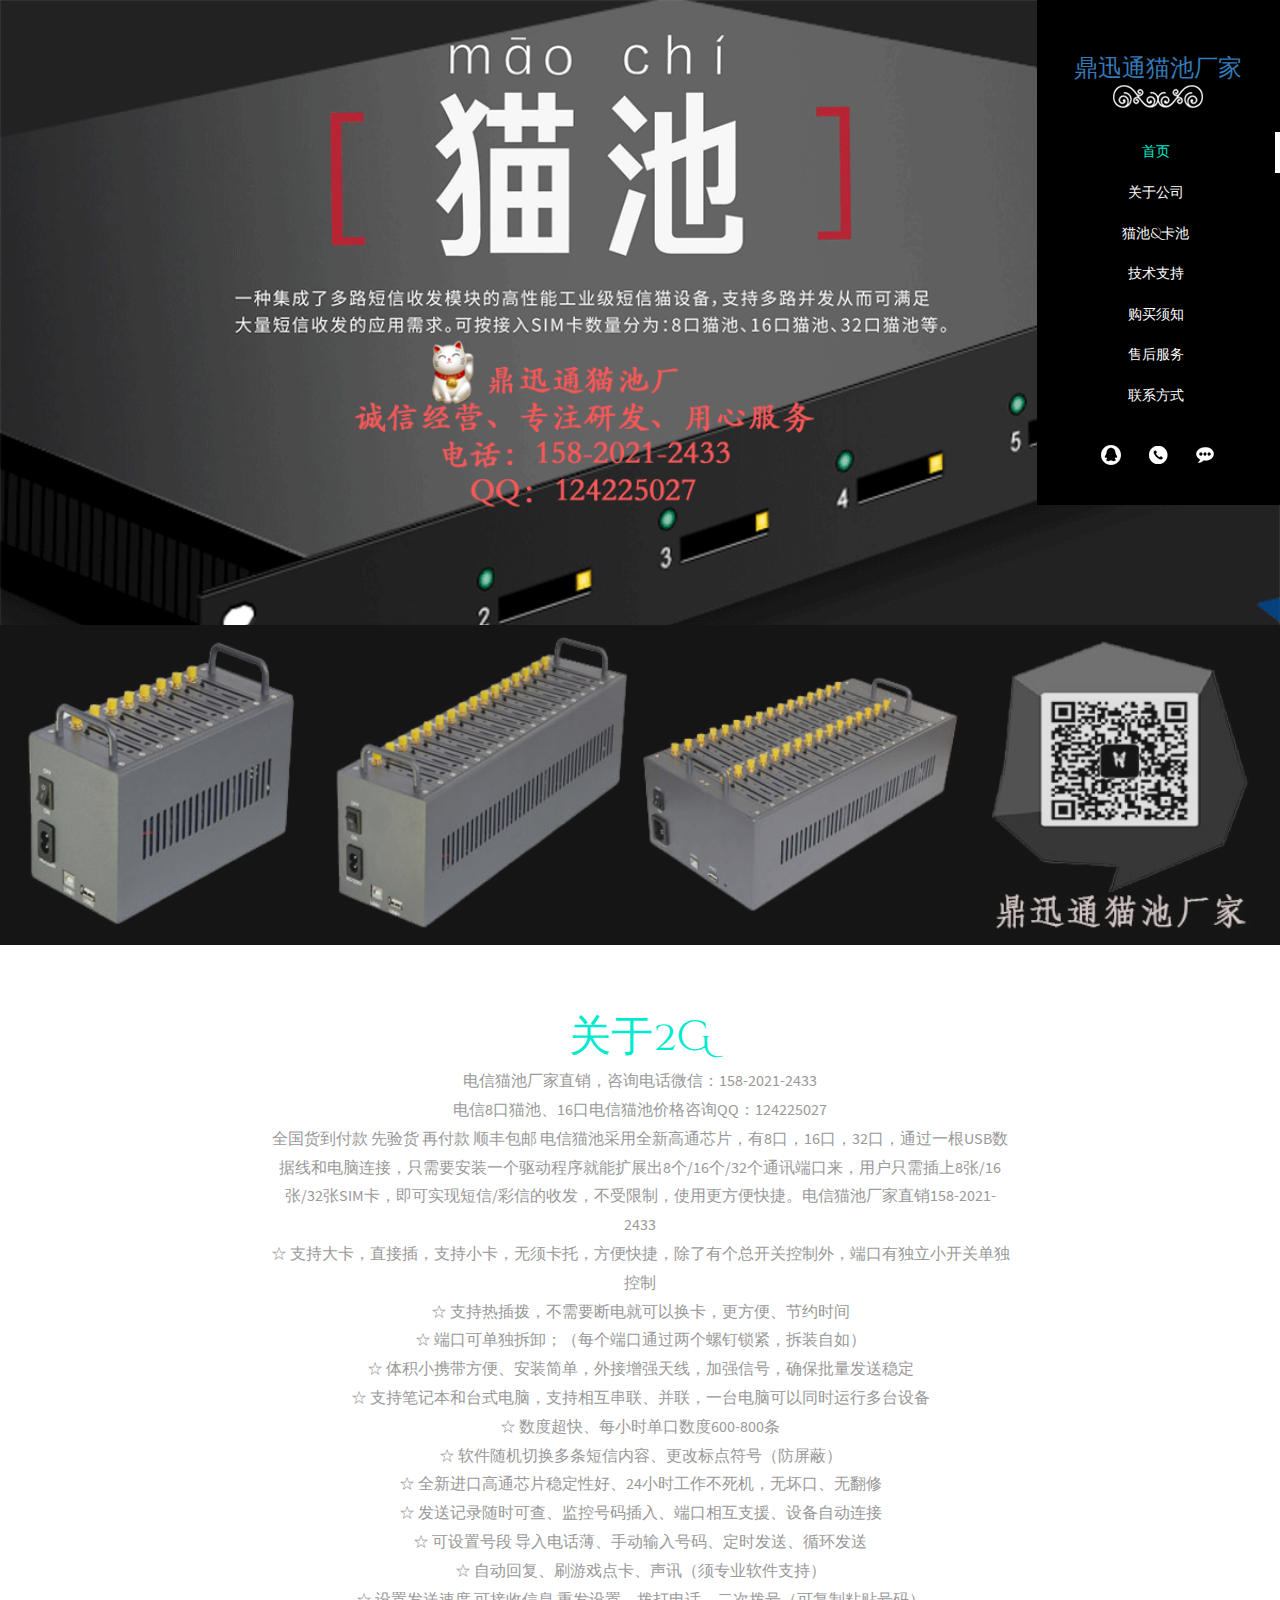
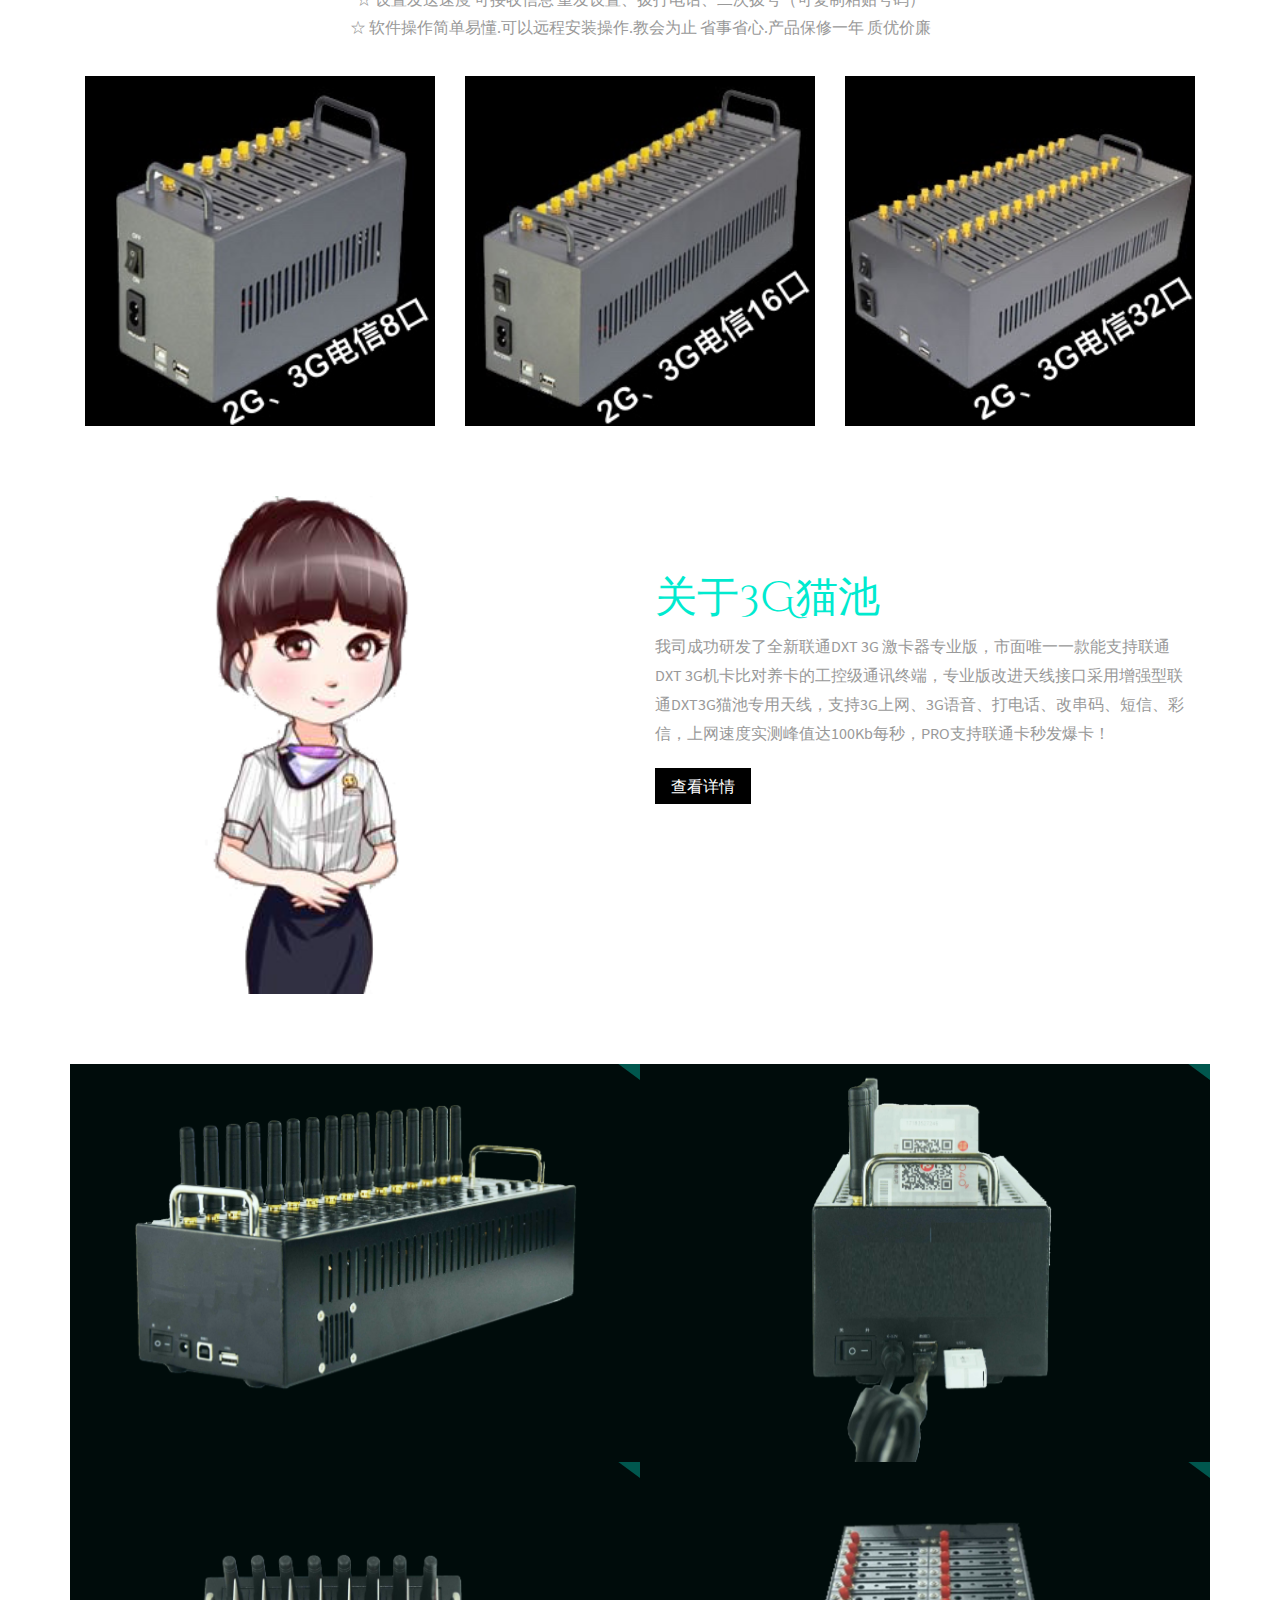
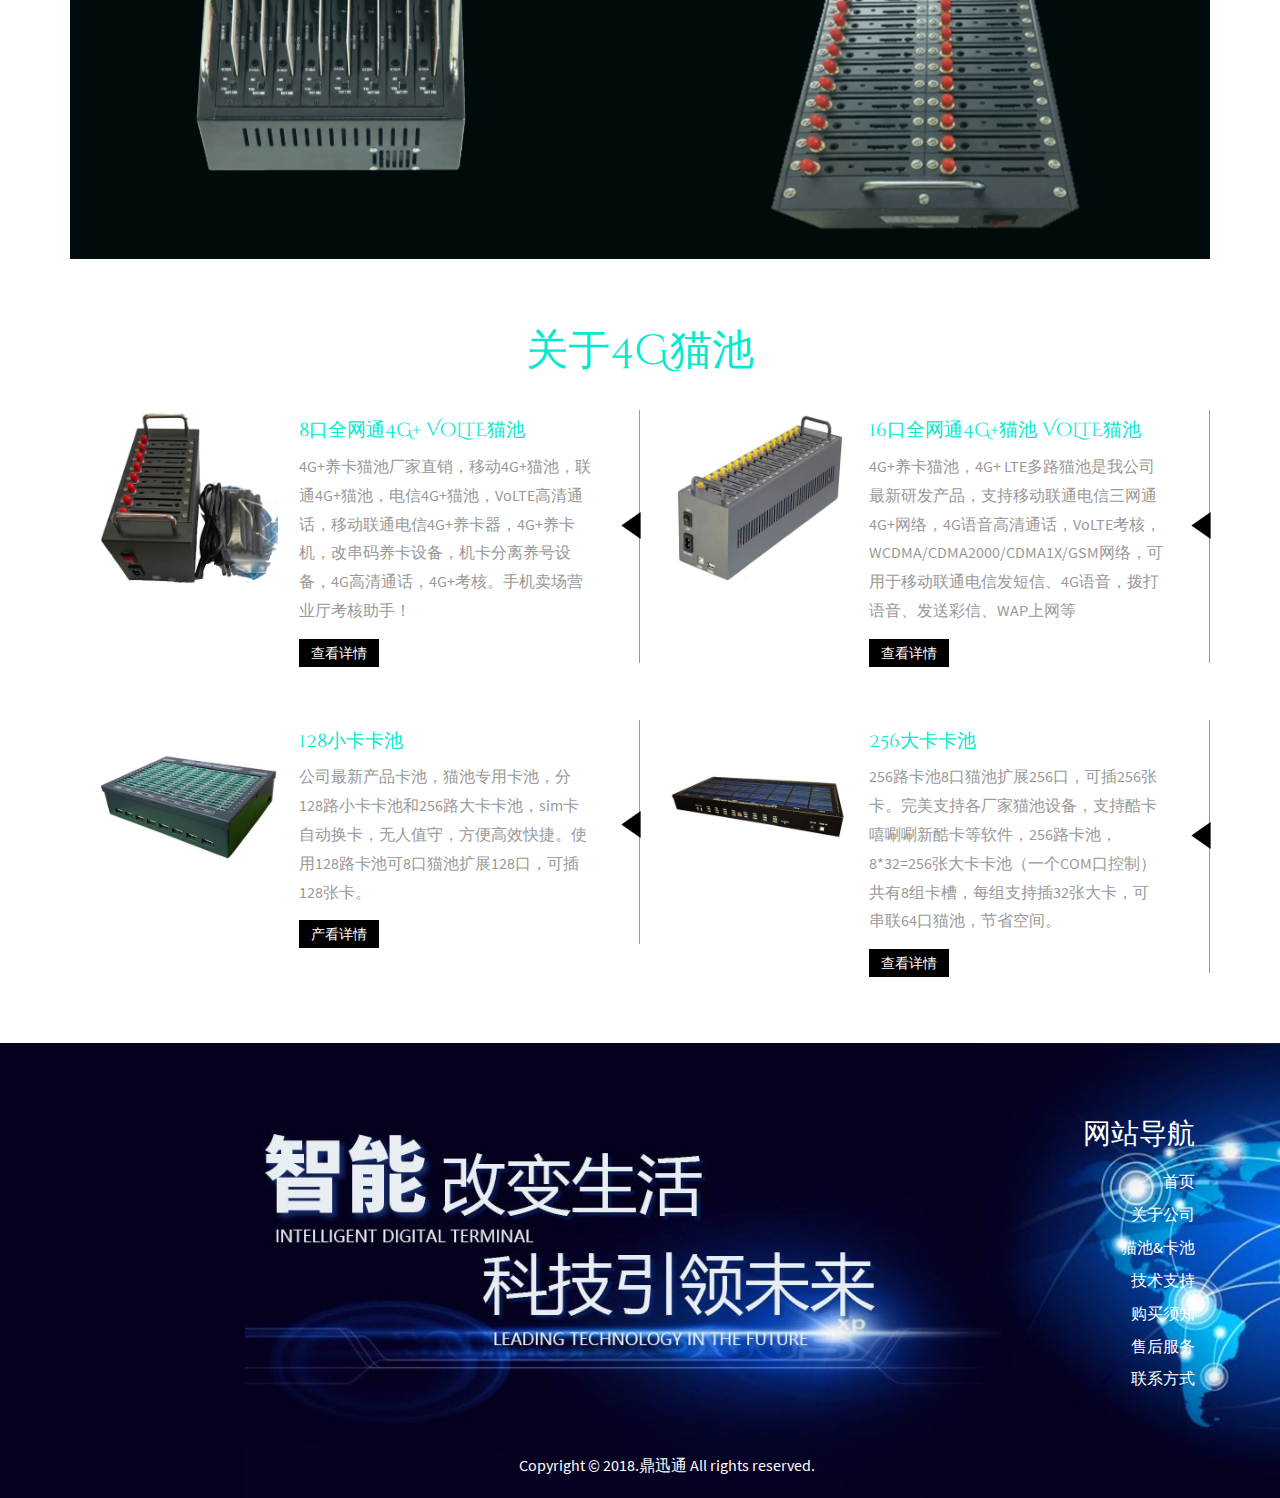
==== commit 2d9b98e2: "更新代码" ====
--- a/index.html
+++ b/index.html
@@ -320,7 +320,7 @@
 	<div class="footer">
 		<div class="container">
 			<div class="footer-main">
-				<div class="col-md-3 footer-left">
+				<!-- <div class="col-md-3 footer-left">
 					<h4>网站导航</h4>
 					<ul>
 						<li><a href="index.html">首页</a></li>
@@ -331,15 +331,17 @@
 						<li><a href="sales.html">售后服务</a></li>
 						<li><a href="contact.html">联系方式</a></li>
 					</ul>
-				</div>
-				<div class="col-md-9 footer-left  ft-right">
-					<h4>New Solutions</h4>
-					<ul>
-						<li><a href="#"><span>> </span>Notare quam littera</a></li>
-						<li><a href="#"><span>> </span>Malesuada rhoncus congue</a></li>
-						<li><a href="#"><span>> </span>Suspendisse finibus purus</a></li>
-						<li><a href="#"><span>> </span>Malesuada orci purus</a></li>
-						<li><a href="#"><span>> </span>Quisque ullamcorper tellus</a></li>
+				</div> -->
+				<div class="col-md-12 footer-left  ft-right">
+					<h4>网站导航</h4>
+					<ul style="margin-top:20px">
+						<li><a href="index.html">首页</a></li>
+						<li><a href="about.html">关于公司</a></li>
+						<li><a href="modem2g.html">猫池&卡池</a></li>
+						<li><a href="skill.html">技术支持</a></li>
+						<li><a href="buy.html">购买须知</a></li>
+						<li><a href="sales.html">售后服务</a></li>
+						<li><a href="contact.html">联系方式</a></li>
 					</ul>
 				</div>
 				<div class="clearfix"></div>
@@ -352,7 +354,7 @@
 					</form>
 				</div> -->
 				<div class="col-md-8 ft-right">
-					<p>Copyright &copy; 2018.鼎迅通Company name All rights reserved. </p>
+					<p>Copyright &copy; 2018.鼎迅通 All rights reserved. </p>
 				</div>
 				<div class="clearfix"></div>
 			</div>
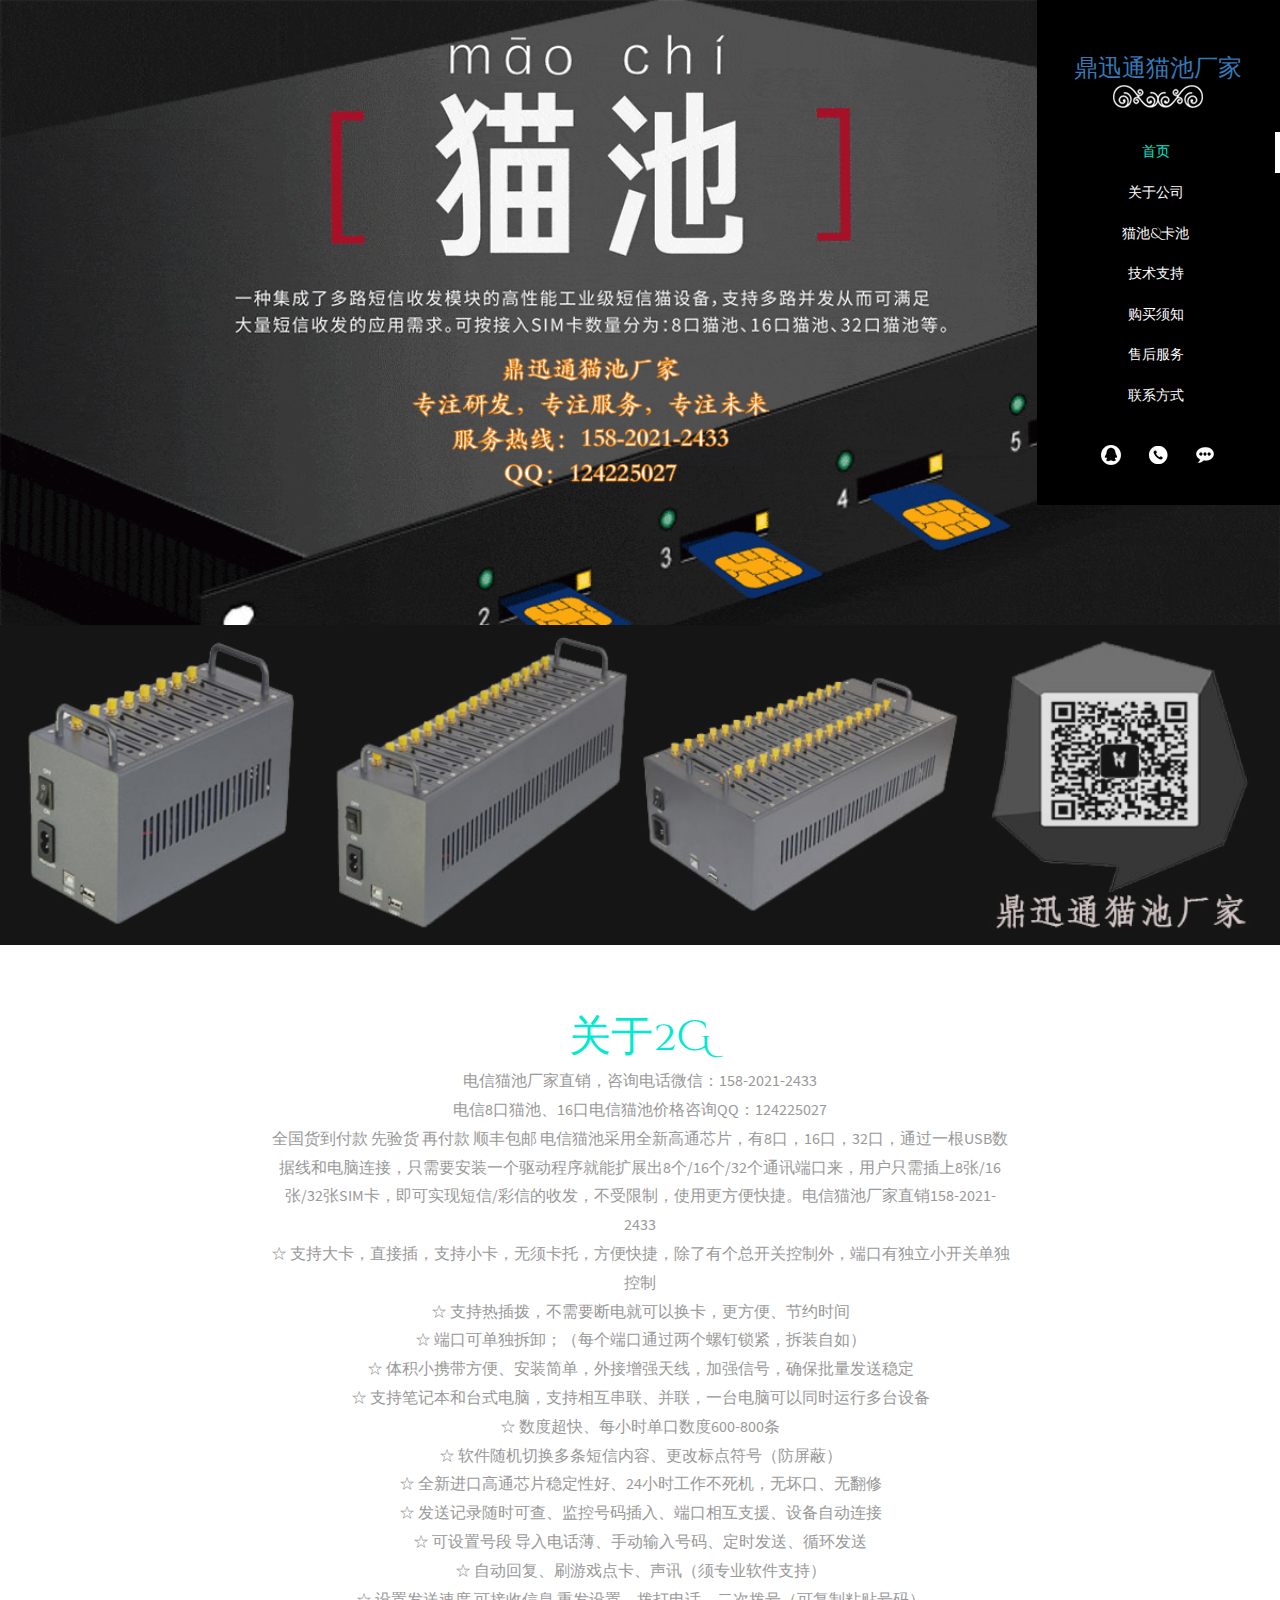
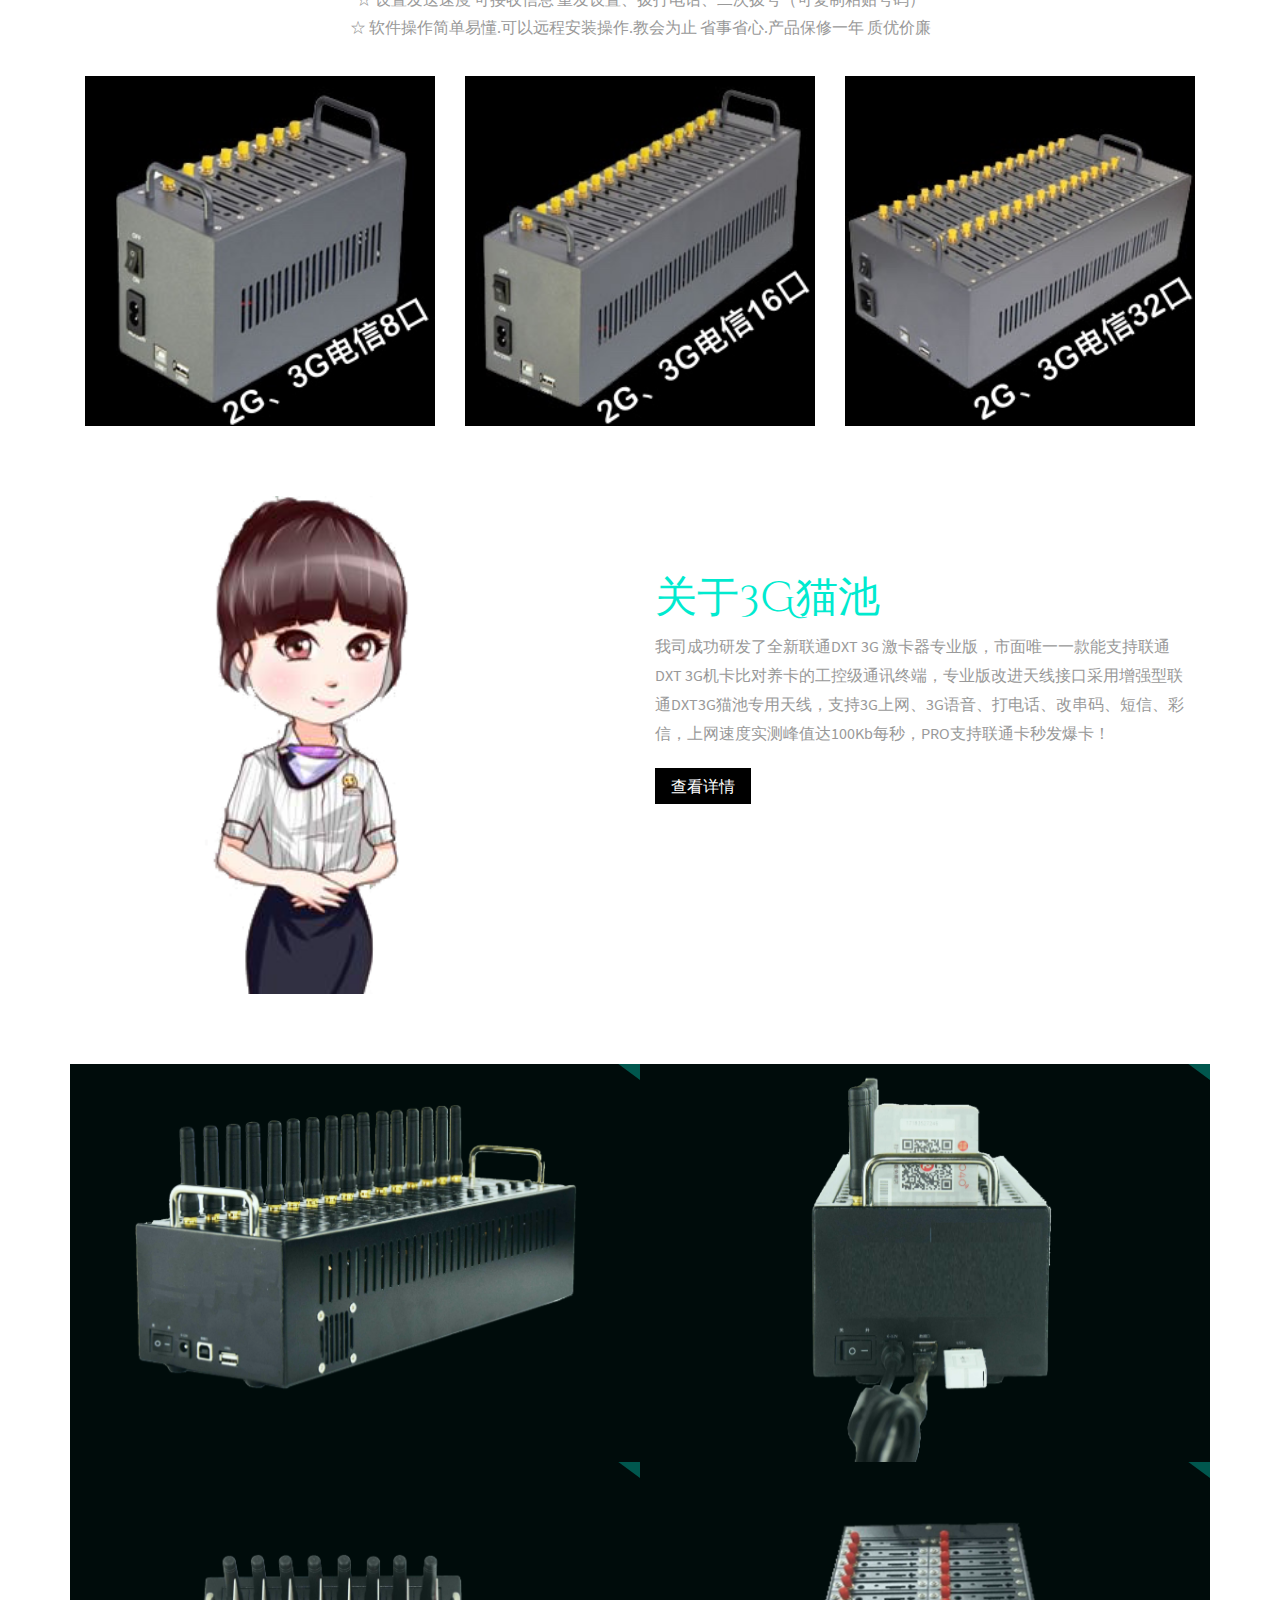
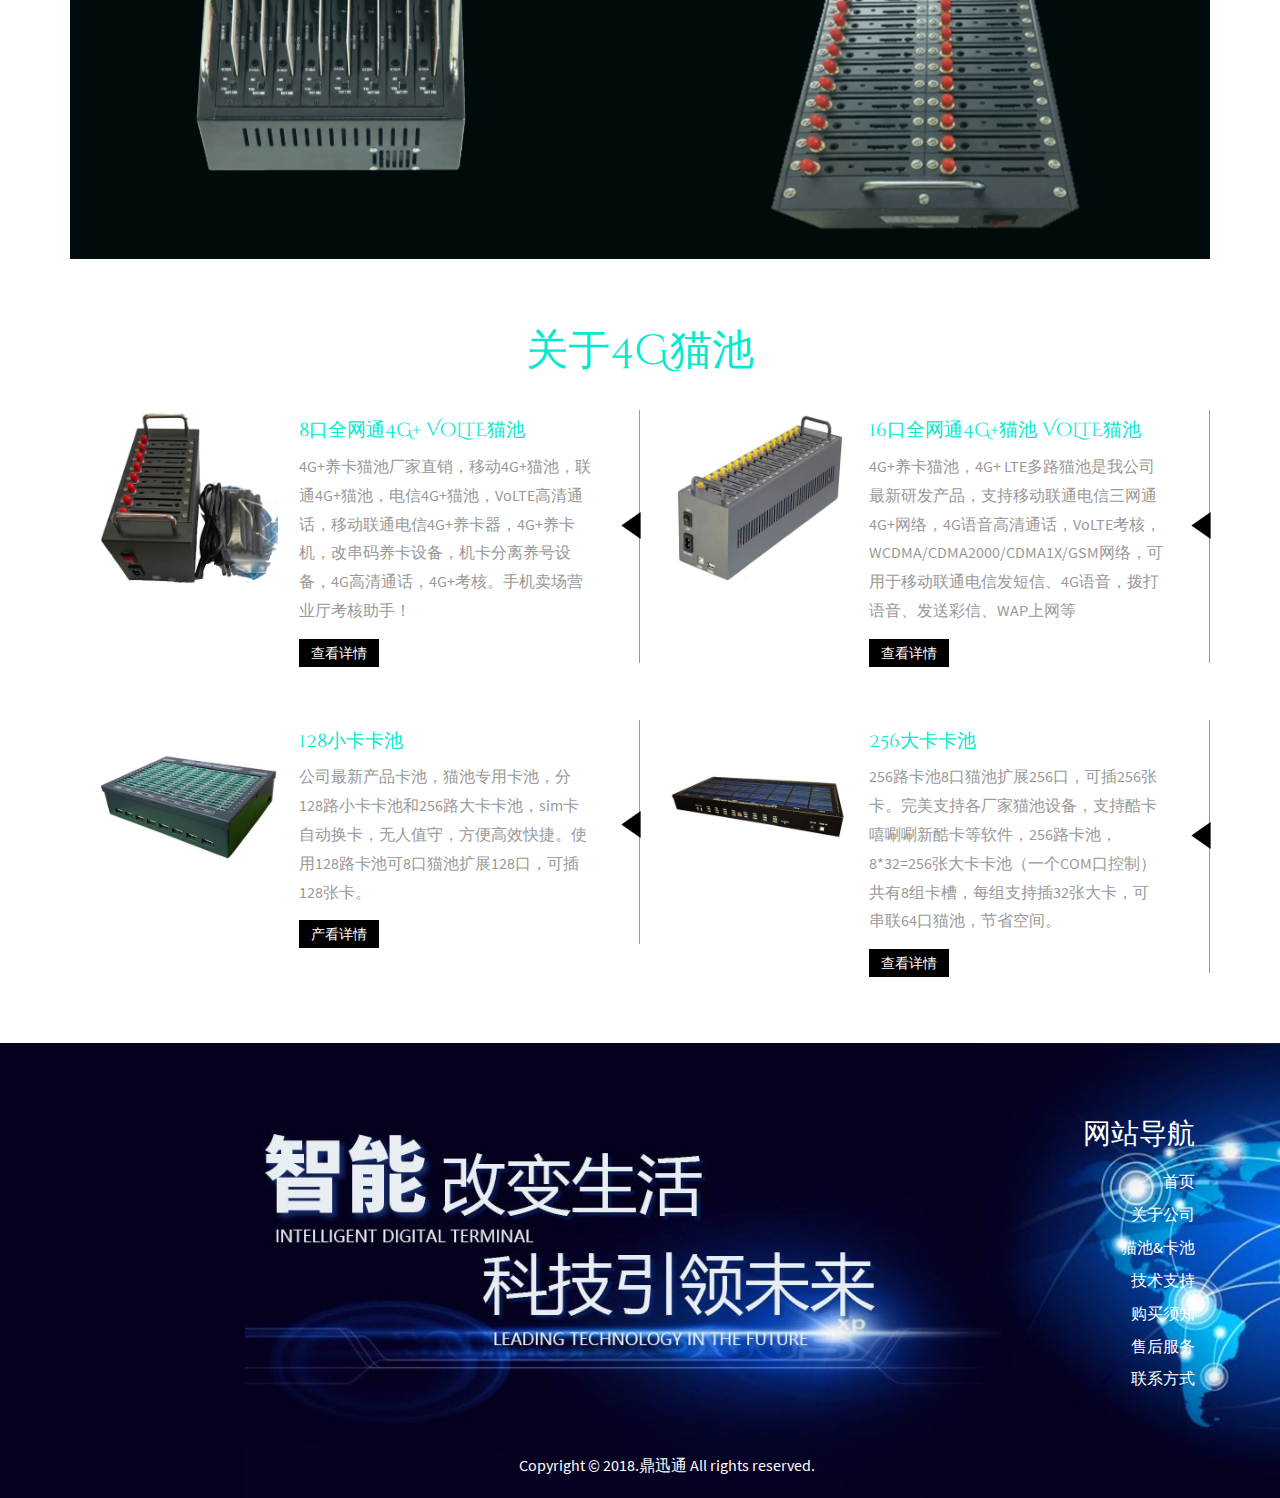
==== commit 9b5d1f89: "change index" ====
--- a/index.html
+++ b/index.html
@@ -101,12 +101,12 @@
 		<div class="col-md-3 bnr-left">
 			<figure class="effect-oscar">
 				<img src="images/b5.jpg" alt=""/>
-				<figcaption>
+				<!-- <figcaption>
 					<h3>鼎迅通猫池厂家</h3>
 					<p>QQ：124225027 <br>
 						phone：158-2021-2433（微信同号）
 					</p>
-				</figcaption>			
+				</figcaption>	 -->		
 			</figure>
 		</div>
 		<div class="clearfix"></div>
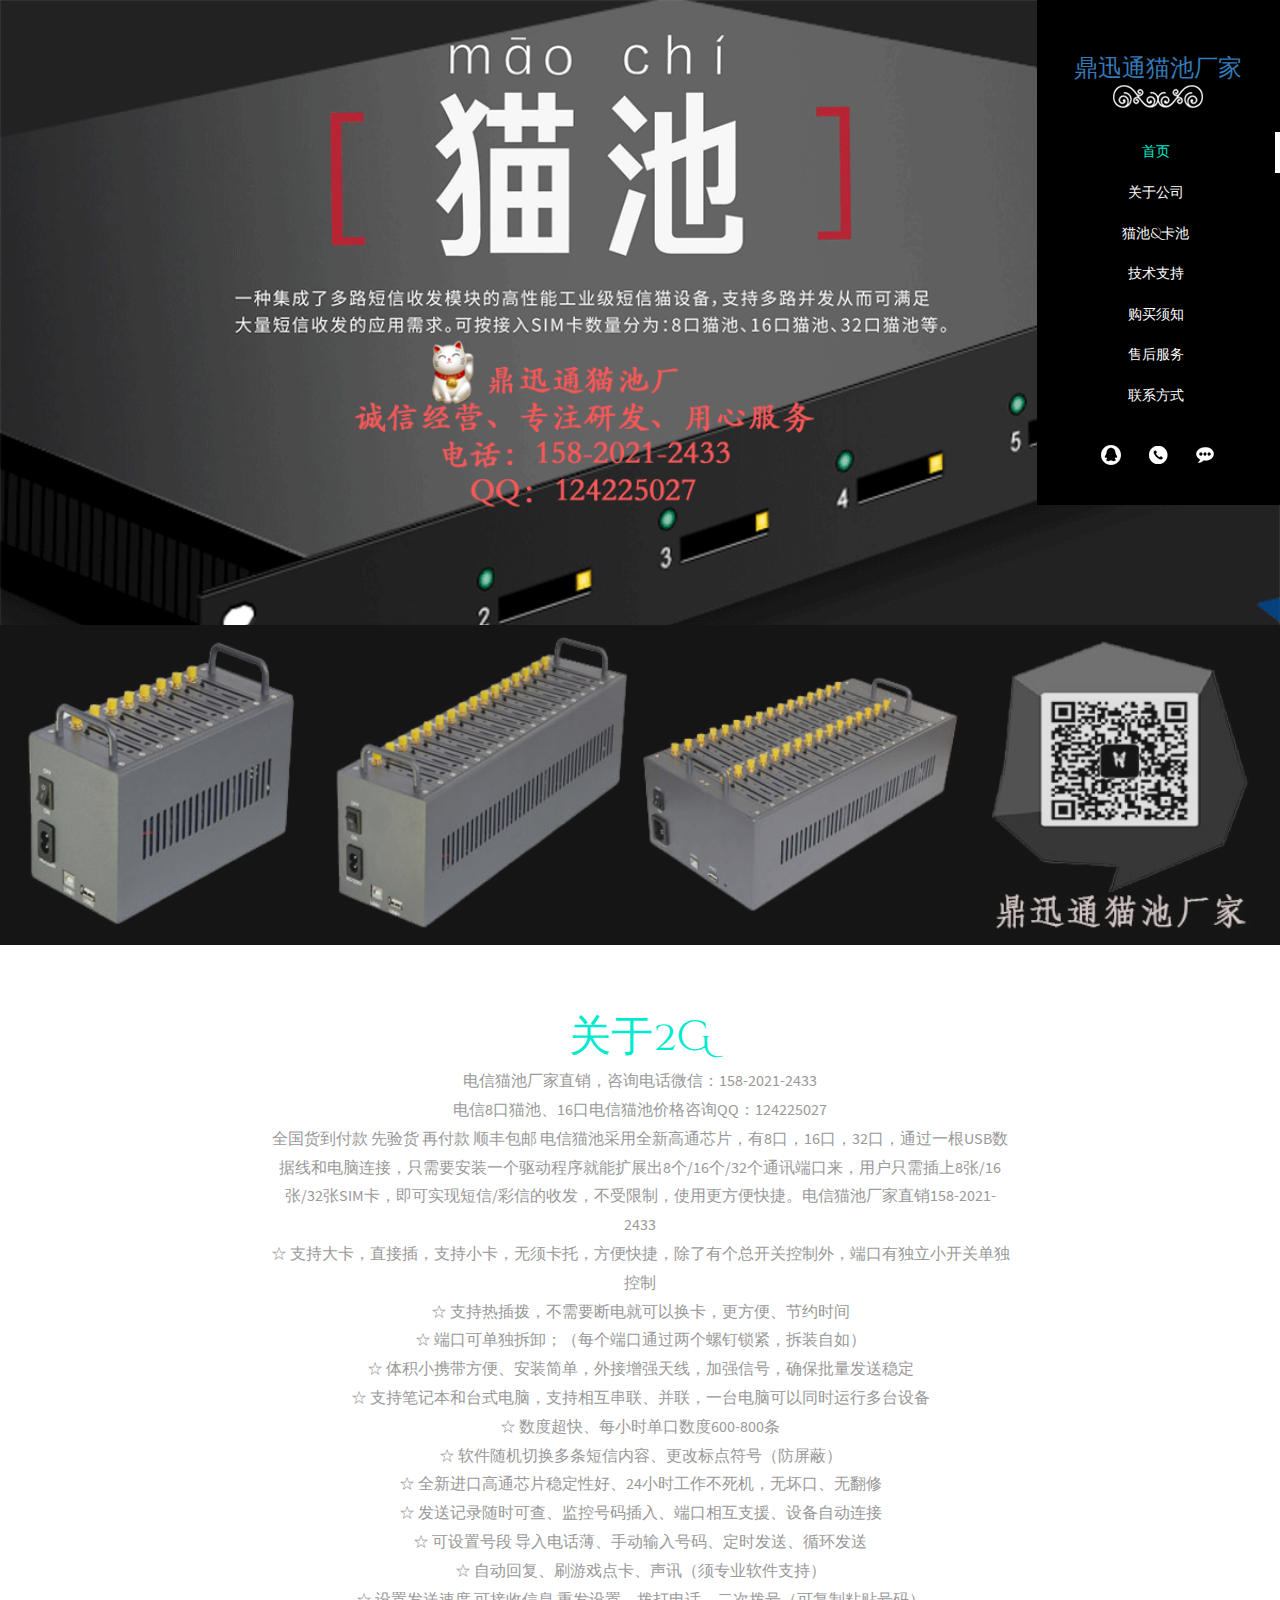
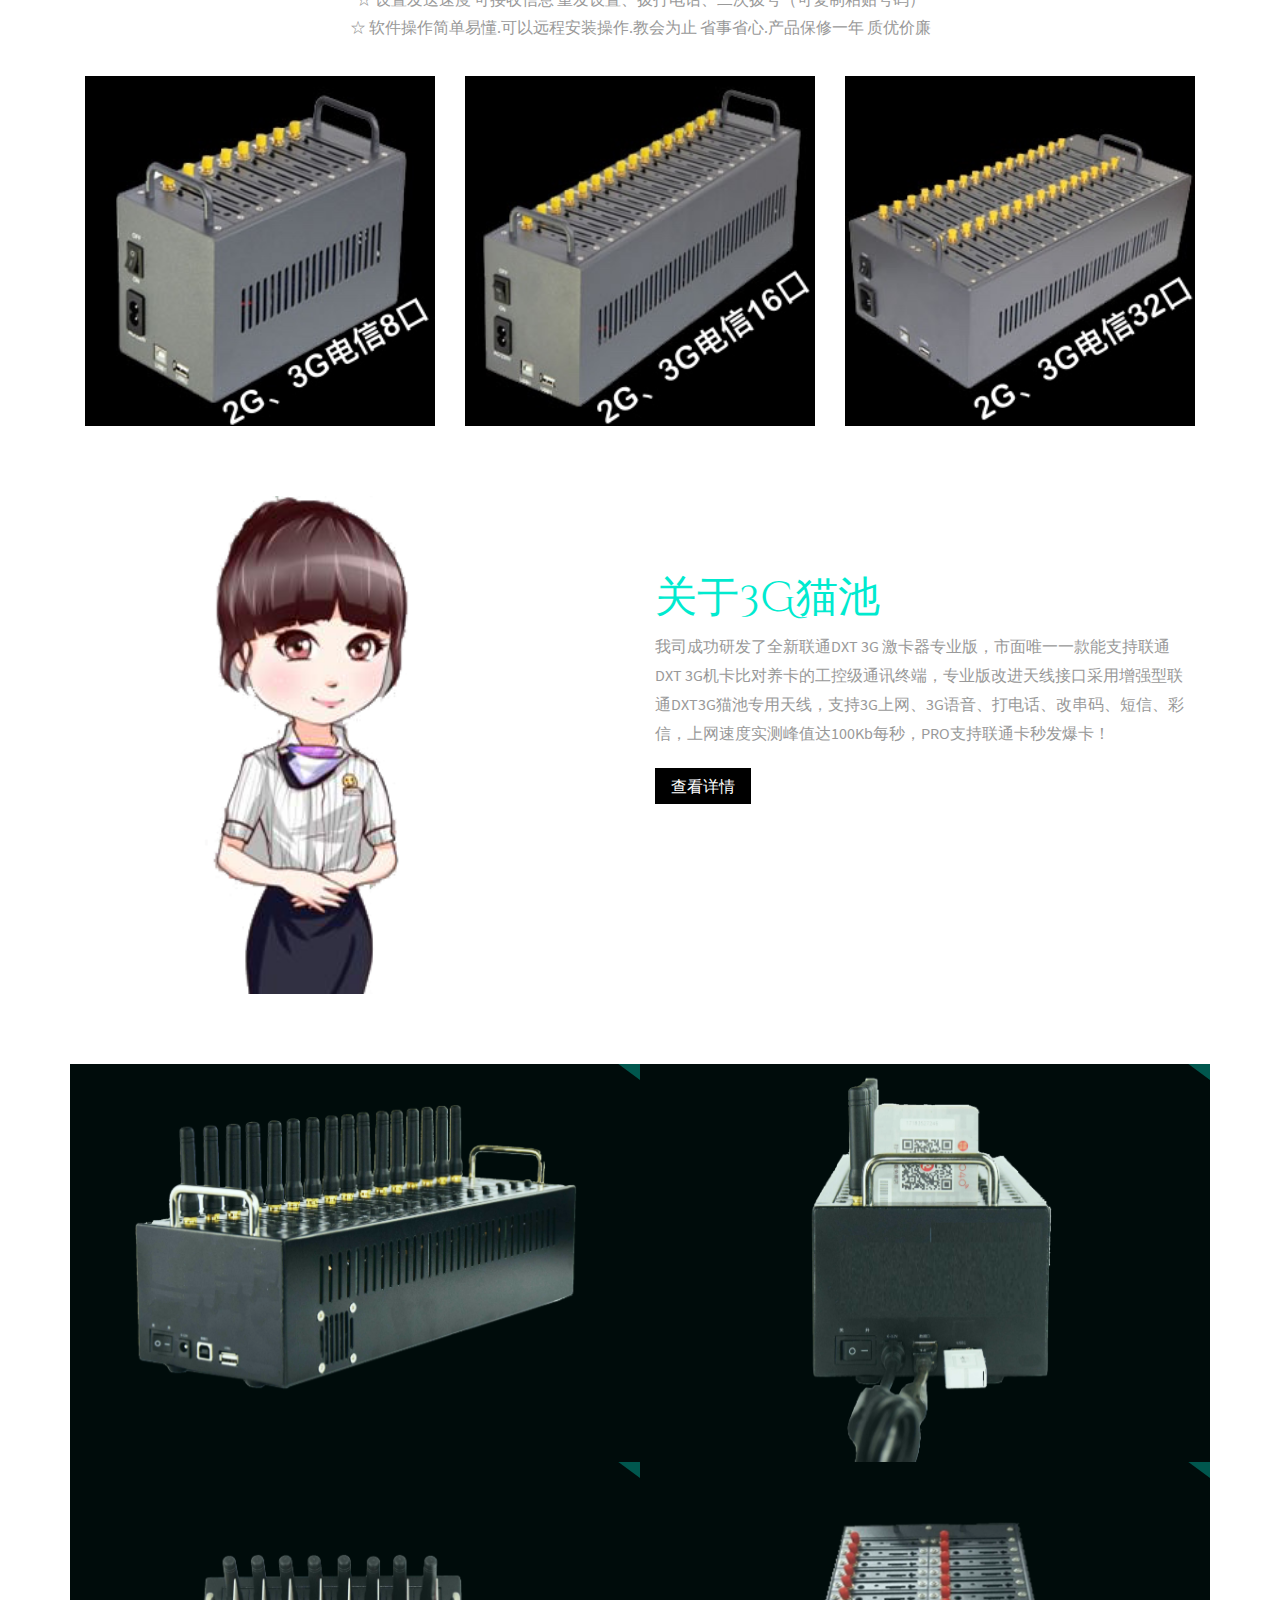
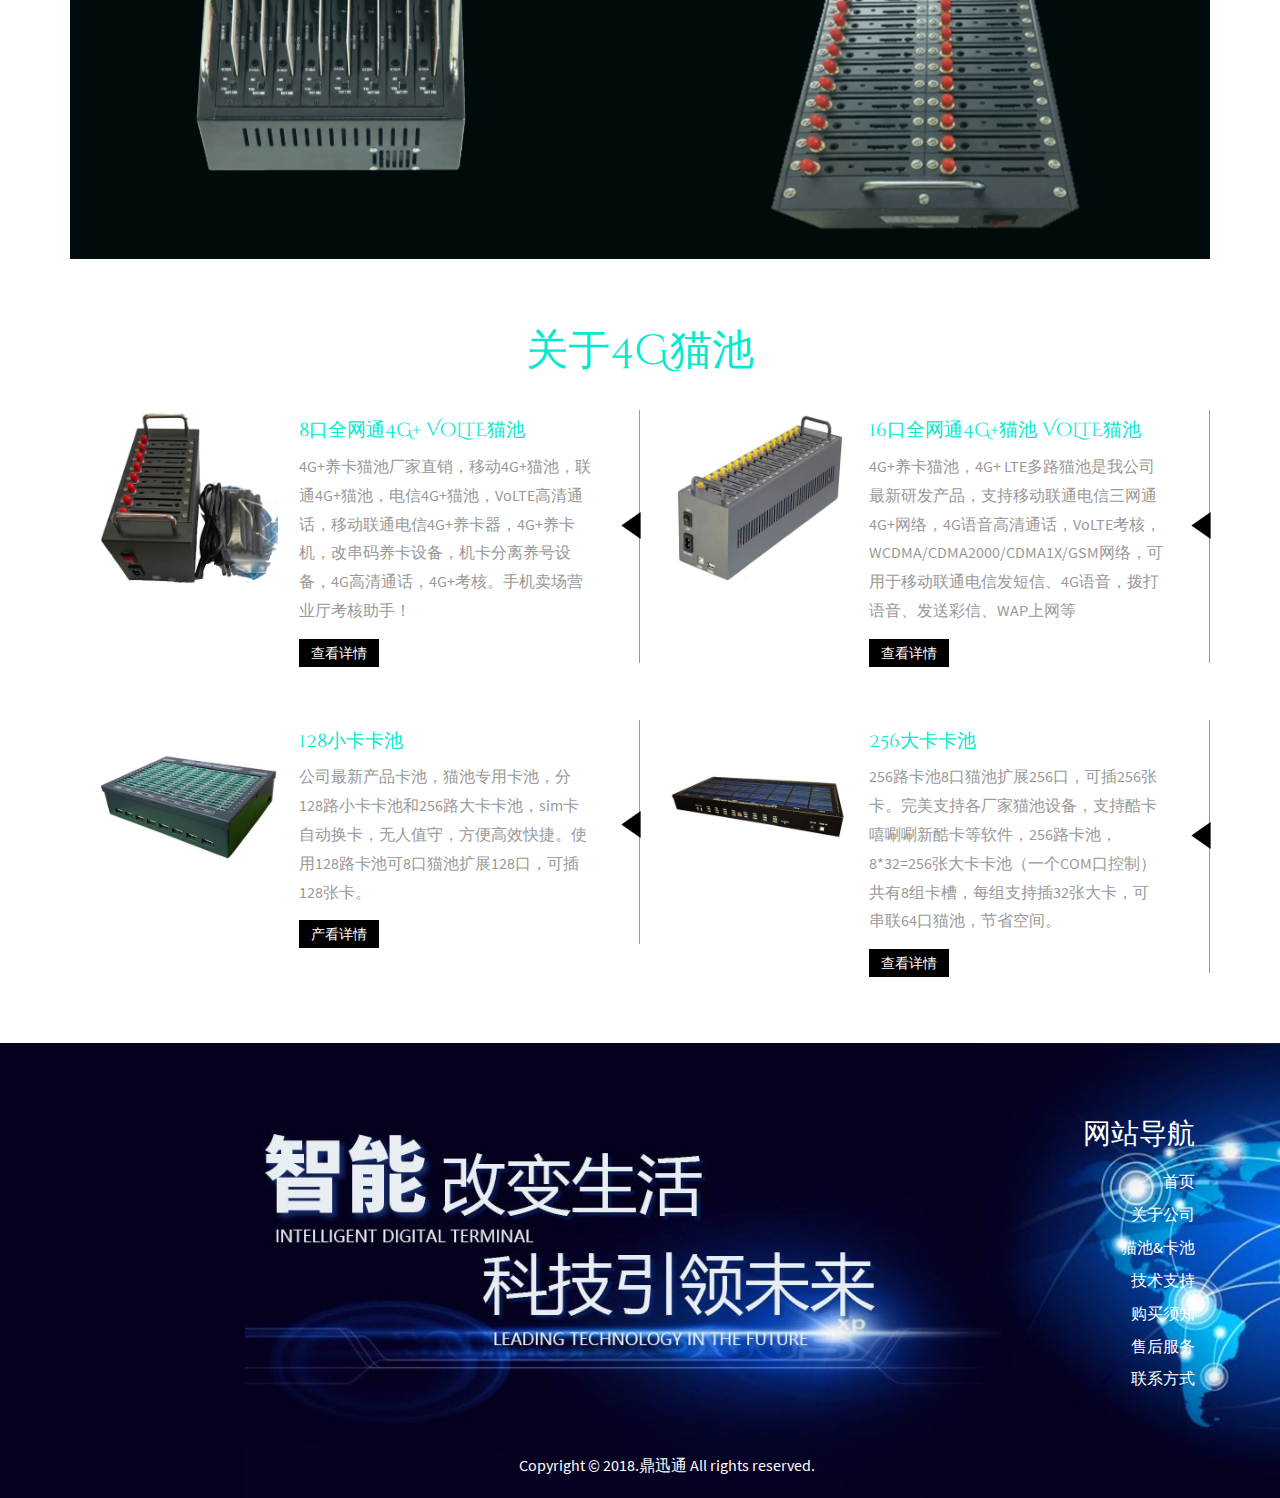
==== commit 75a06437: "修改" ====
--- a/index.html
+++ b/index.html
@@ -106,7 +106,7 @@
 					<p>QQ：124225027 <br>
 						phone：158-2021-2433（微信同号）
 					</p>
-				</figcaption>	 -->		
+				</figcaption> -->			
 			</figure>
 		</div>
 		<div class="clearfix"></div>
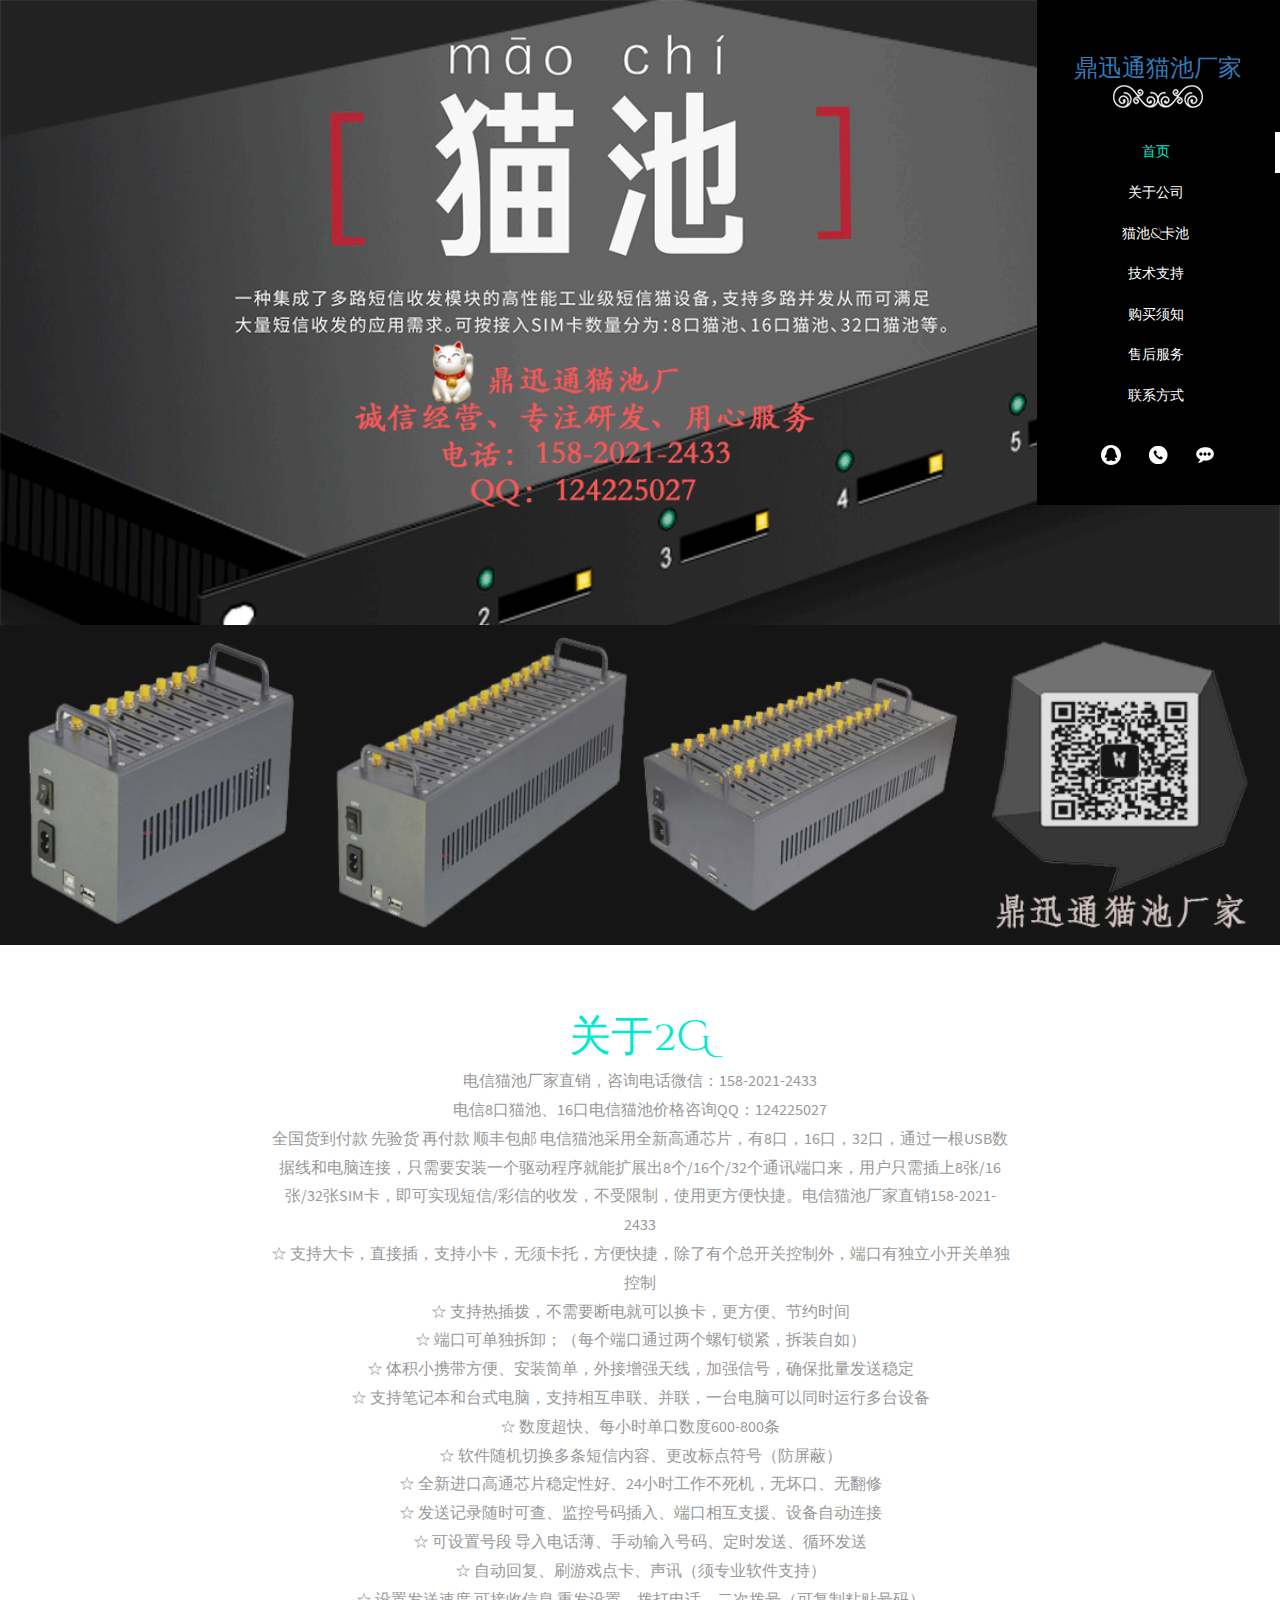
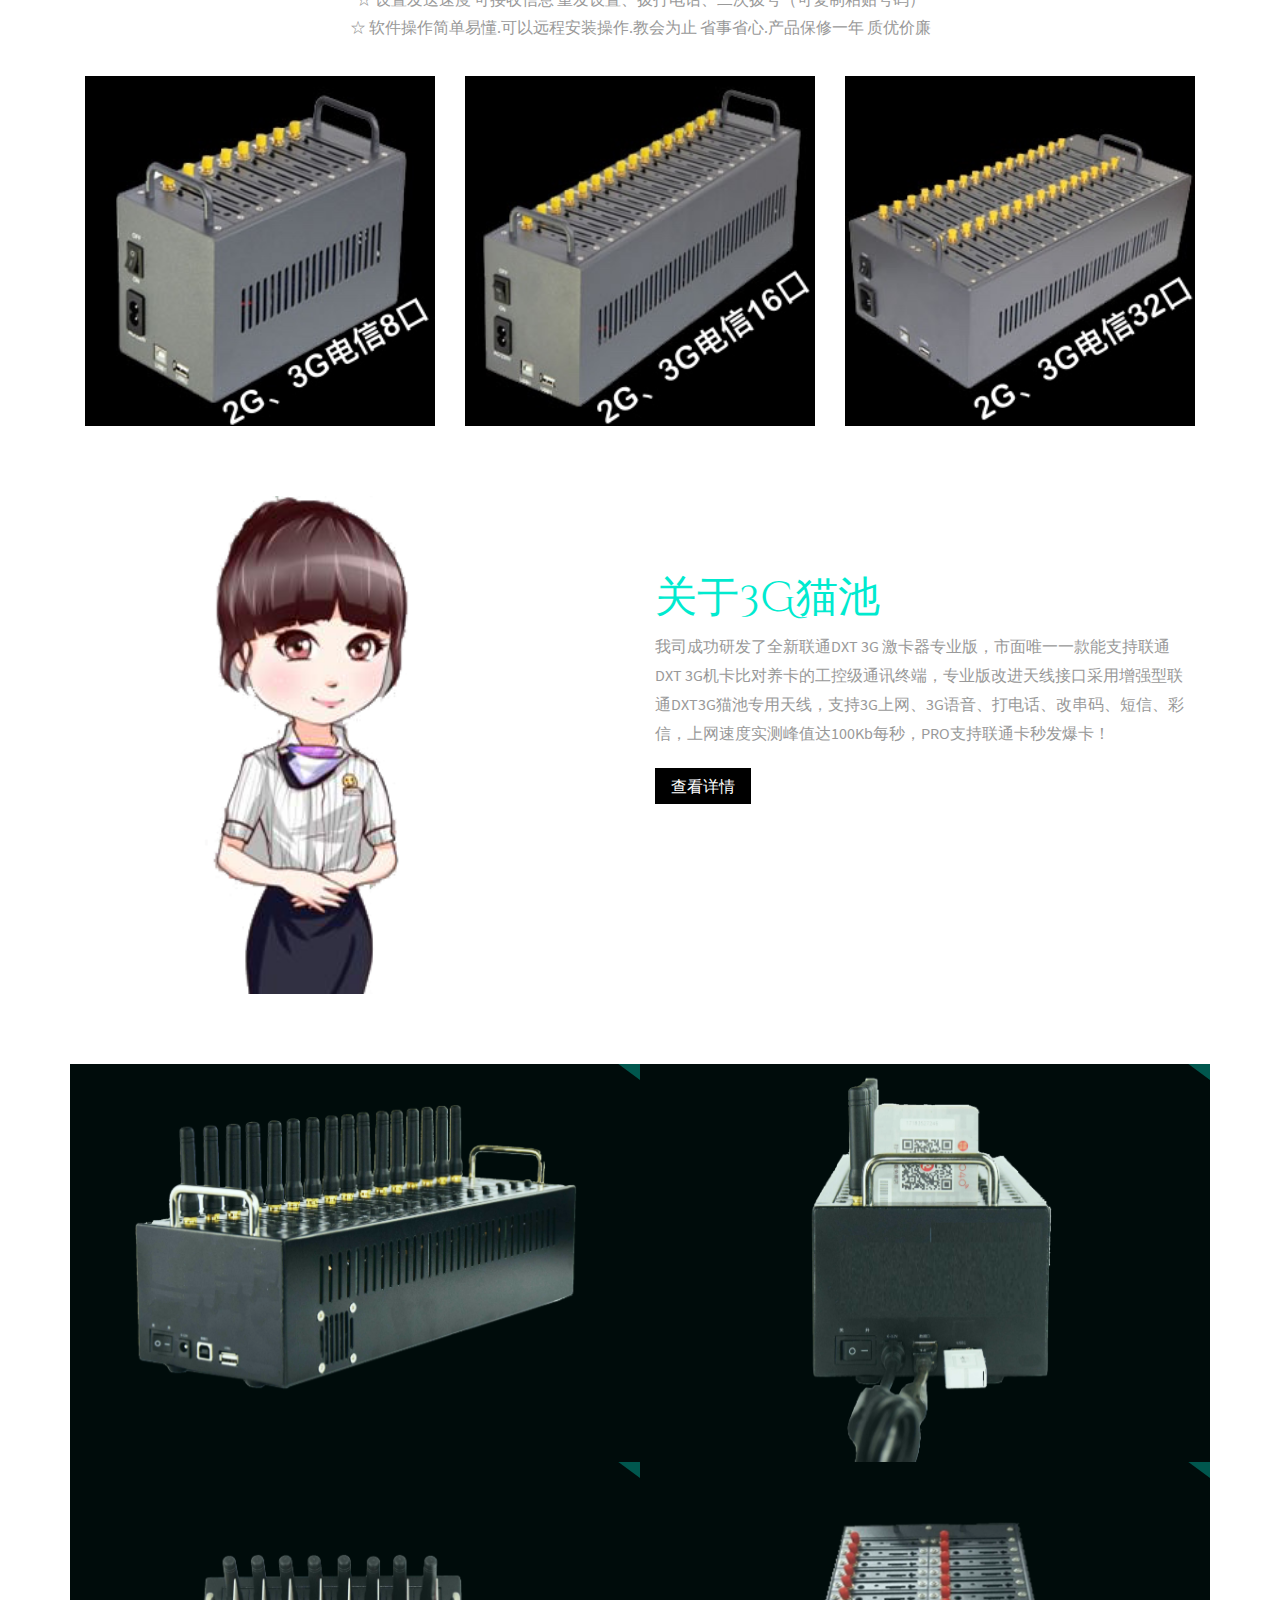
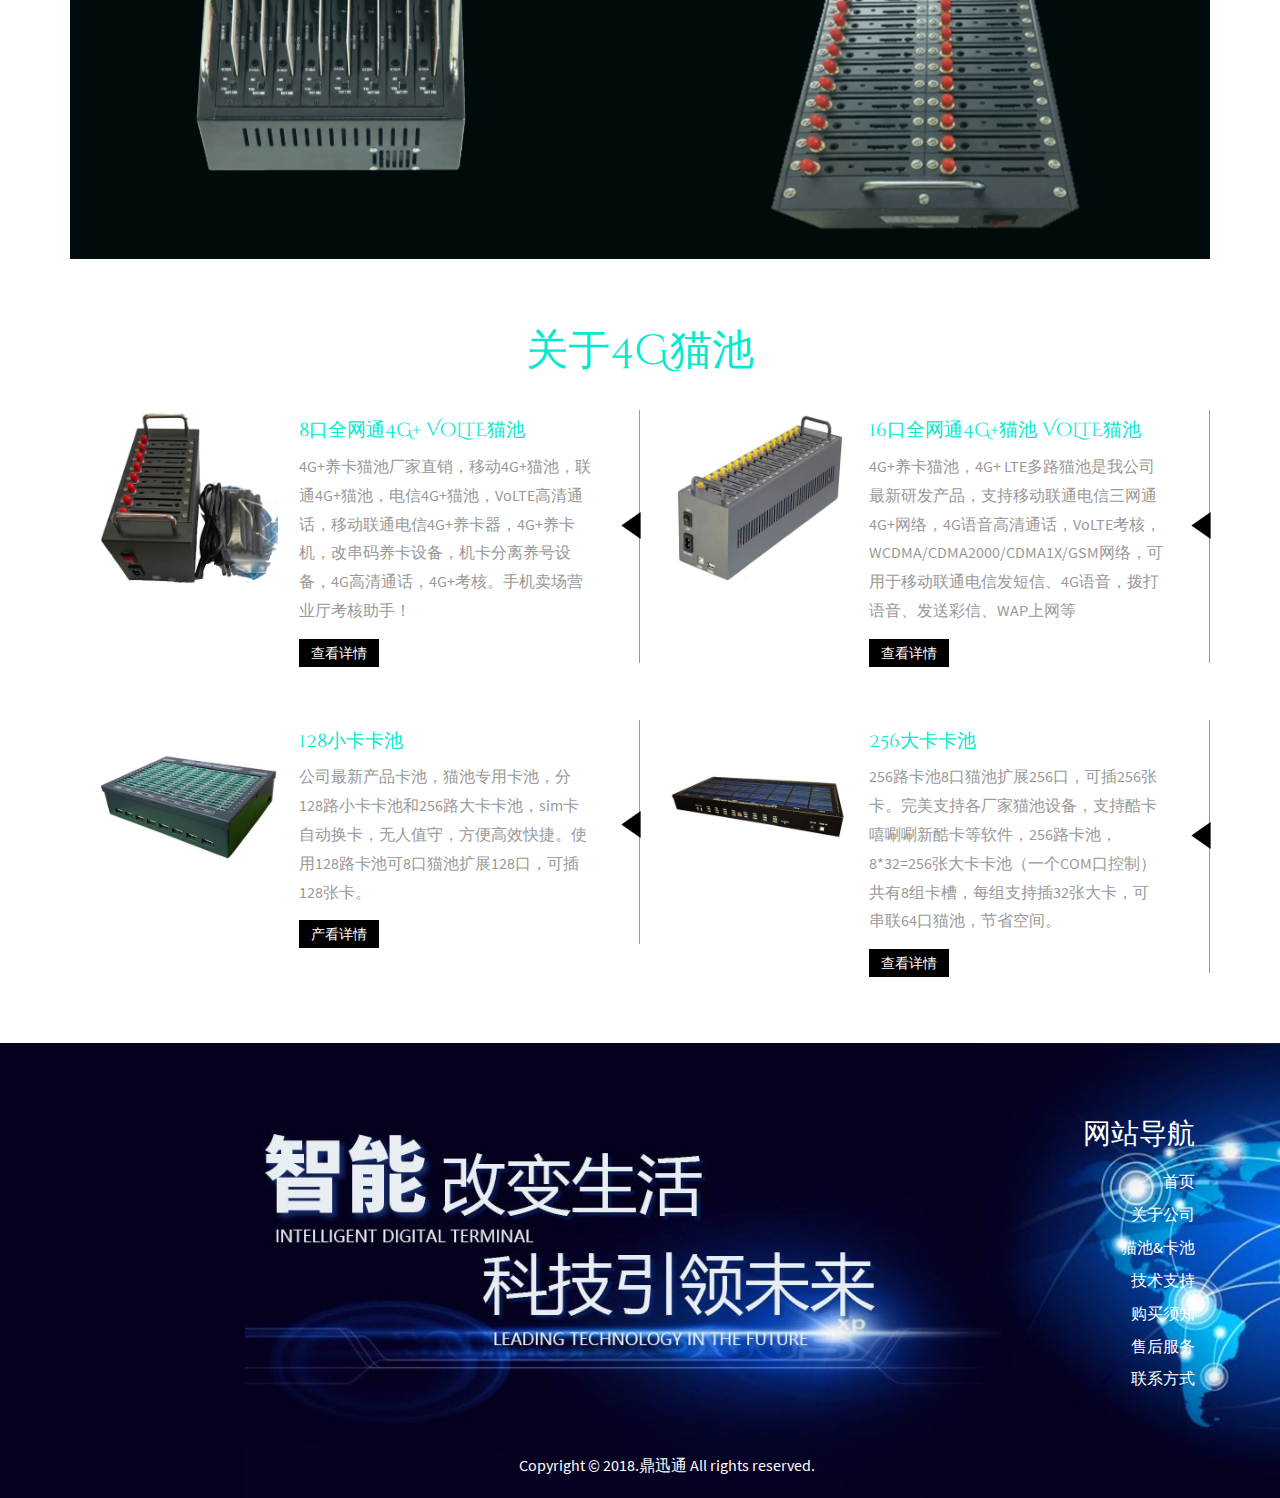
==== commit c08ddd83: "修改keyword" ====
--- a/index.html
+++ b/index.html
@@ -5,11 +5,12 @@
 <link rel="shortcut icon" href="images/cat.png" type="image/x-icon" />
 <link href="css/bootstrap.css" type="text/css" rel="stylesheet" media="all">
 <link href="css/style.css" type="text/css" rel="stylesheet" media="all">
+<meta name="baidu-site-verification" content="qjMjVLJNMk" />
 <!--Custom-Theme-files-->
 <meta name="viewport" content="width=device-width, initial-scale=1">
 <meta http-equiv="Content-Type" content="text/html; charset=utf-8" />
-<meta name="keywords" content="Charm Responsive web template, Bootstrap Web Templates, Flat Web Templates, Android Compatible web template, 
-	Smartphone Compatible web template, free webdesigns for Nokia, Samsung, LG, SonyEricsson, Motorola web design" />
+<meta name="keywords" content="深圳卡池|4G猫池,联通电信猫池,全网通4G+猫池,128卡池,256卡池,深圳猫池,8口猫池,16口猫池,短信猫池,彩信猫池,64口猫池,语音猫池" />
+<meta name="description" content="本公司专业供应128卡池,256卡池设备,3G/4G猫池,短信语音8口猫池,16口猫池,验证码猫池,彩信猫池,移动联通电信4G养卡机猫池,改码猫池,128路卡池,256路卡池等2G,3G,4G套机养卡设备,性能稳定,广泛应用各个领域需要的朋友来电咨询！">
 <script type="application/x-javascript"> addEventListener("load", function() { setTimeout(hideURLbar, 0); }, false); function hideURLbar(){ window.scrollTo(0,1); } </script>
 <!--//Custom-Theme-files-->
 <!--js-->
